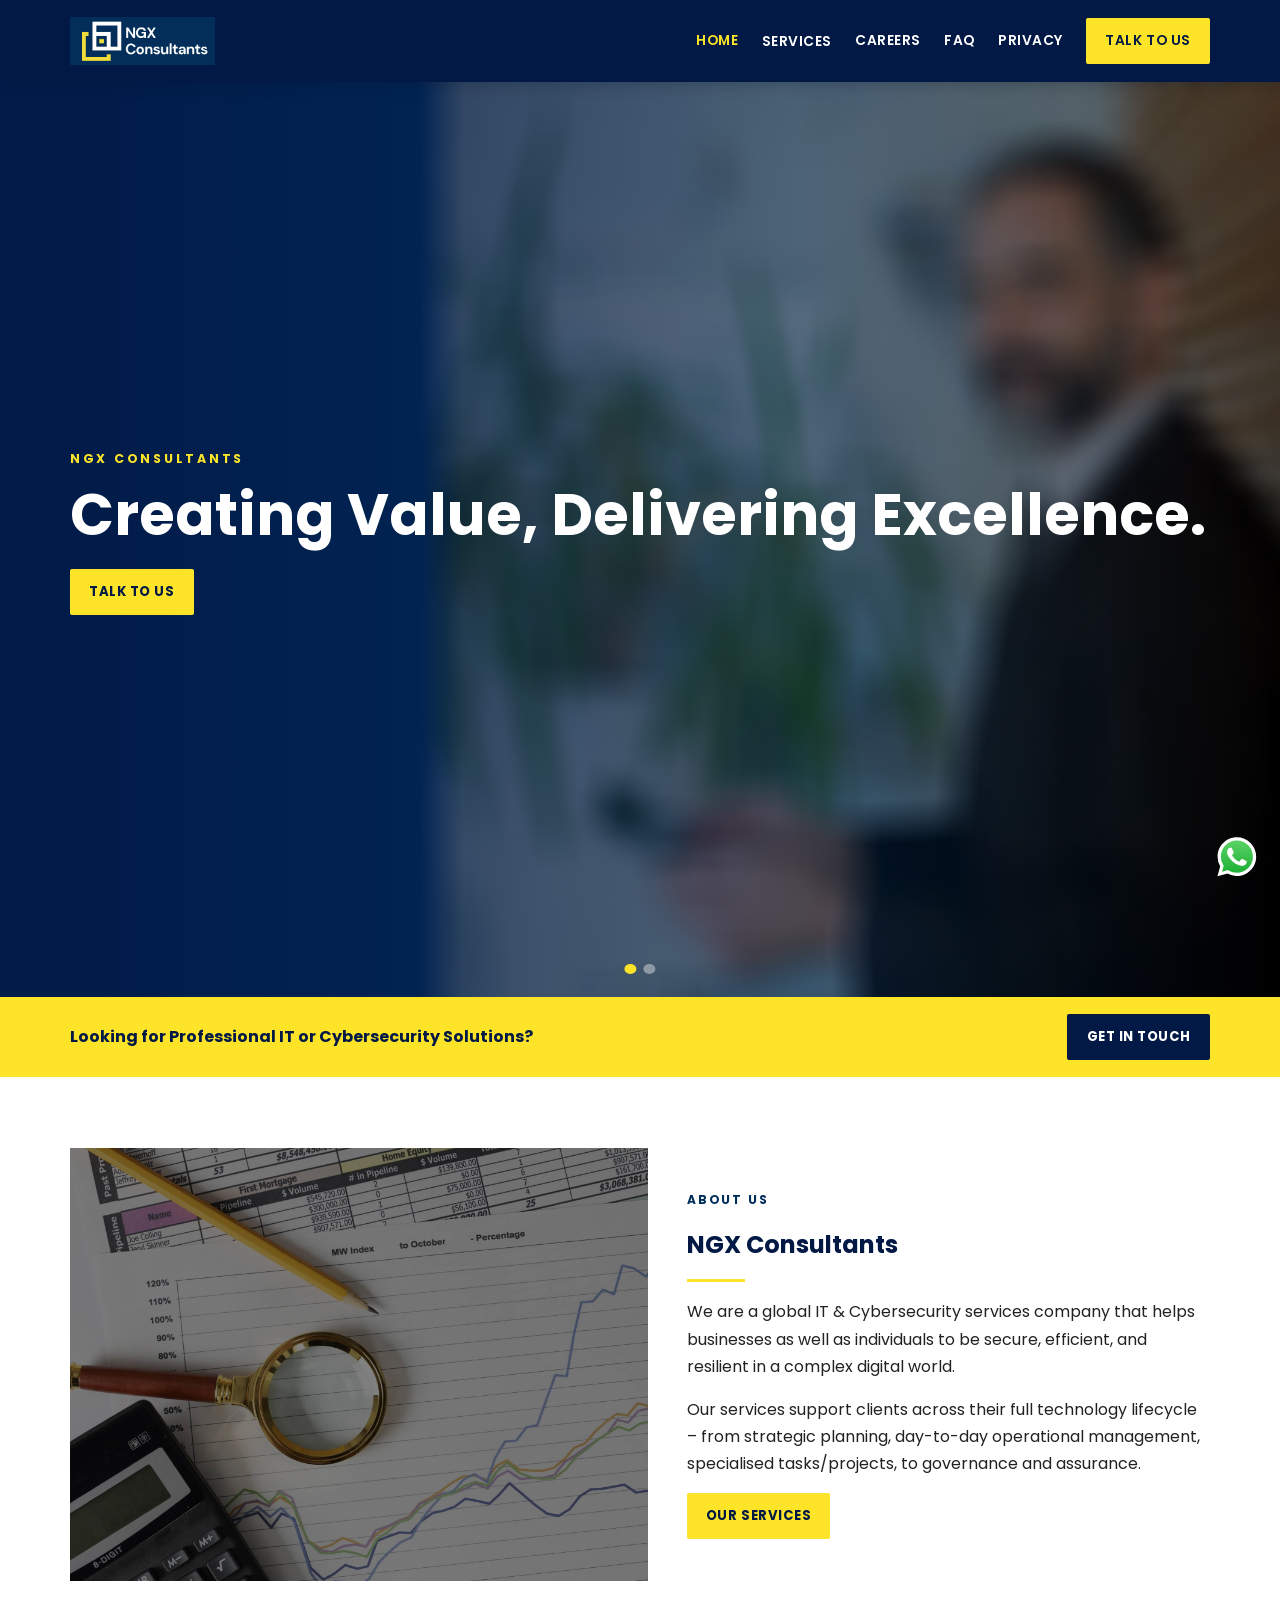
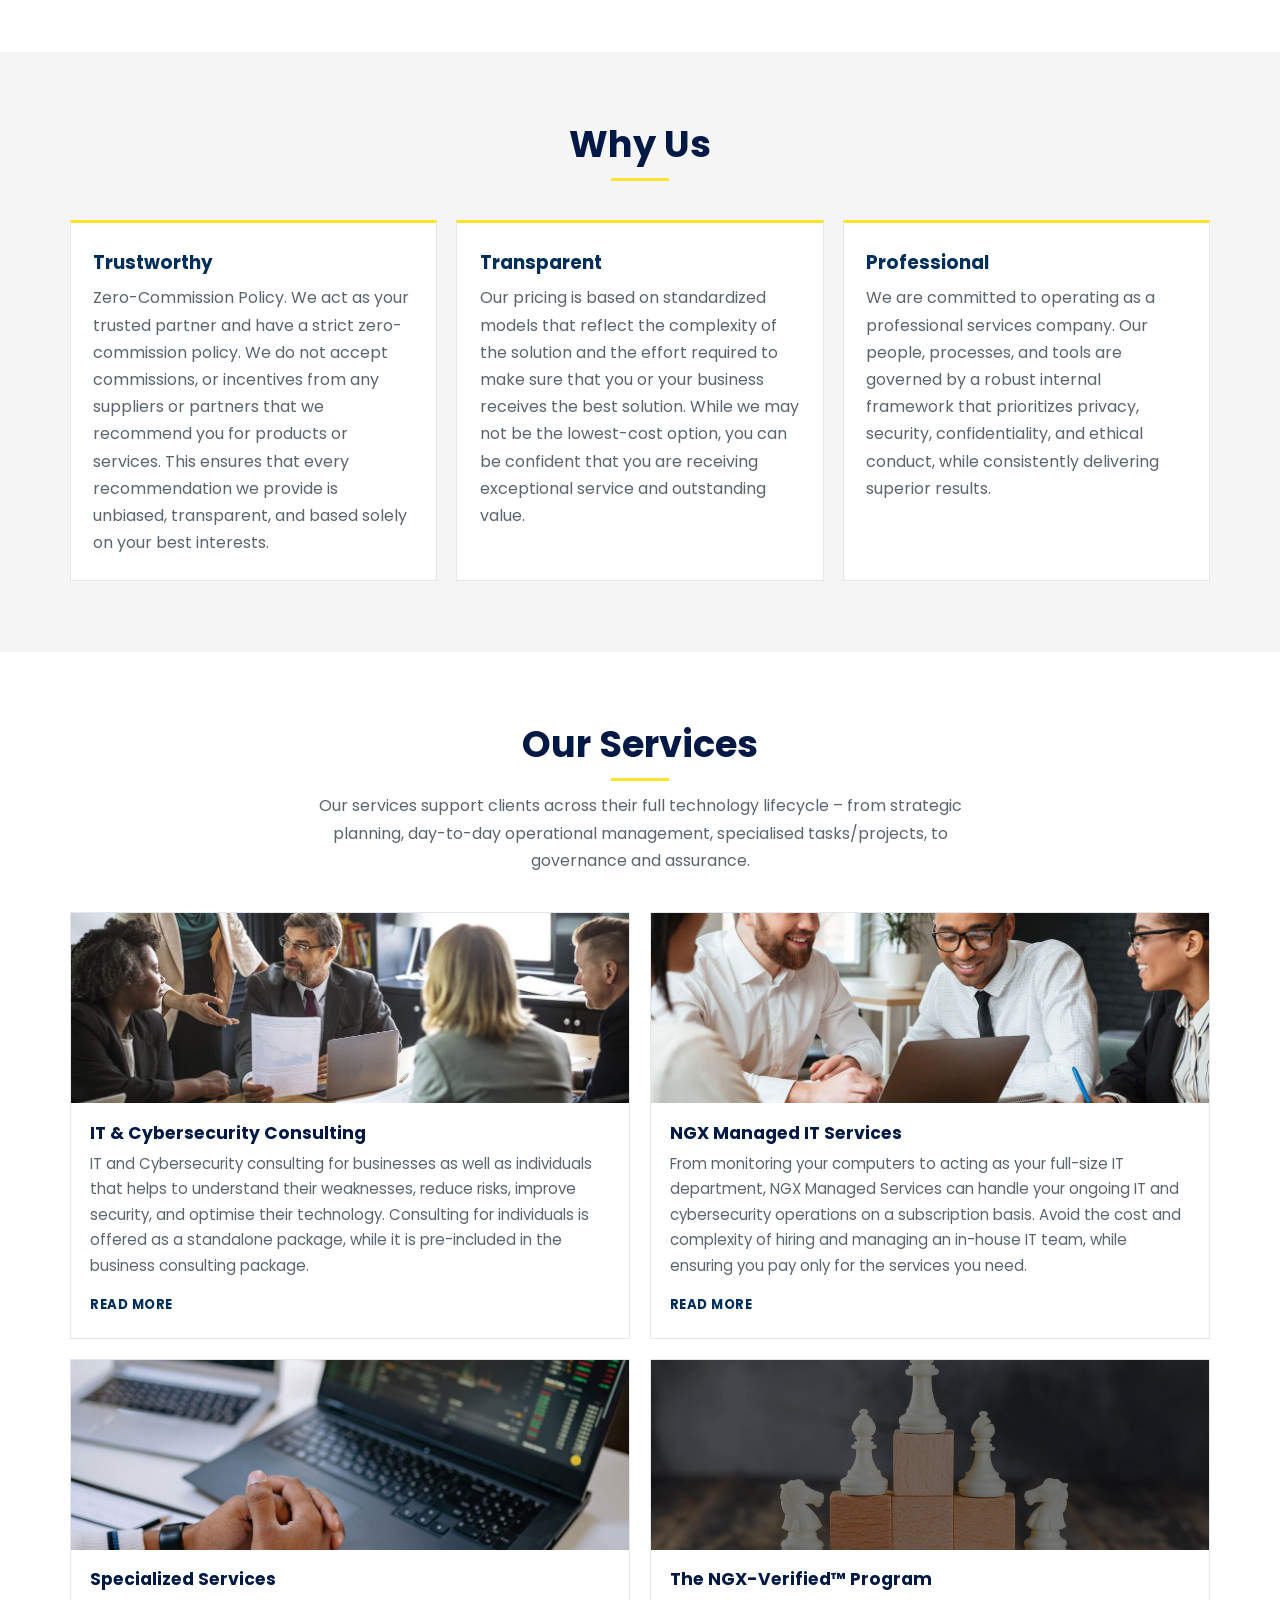
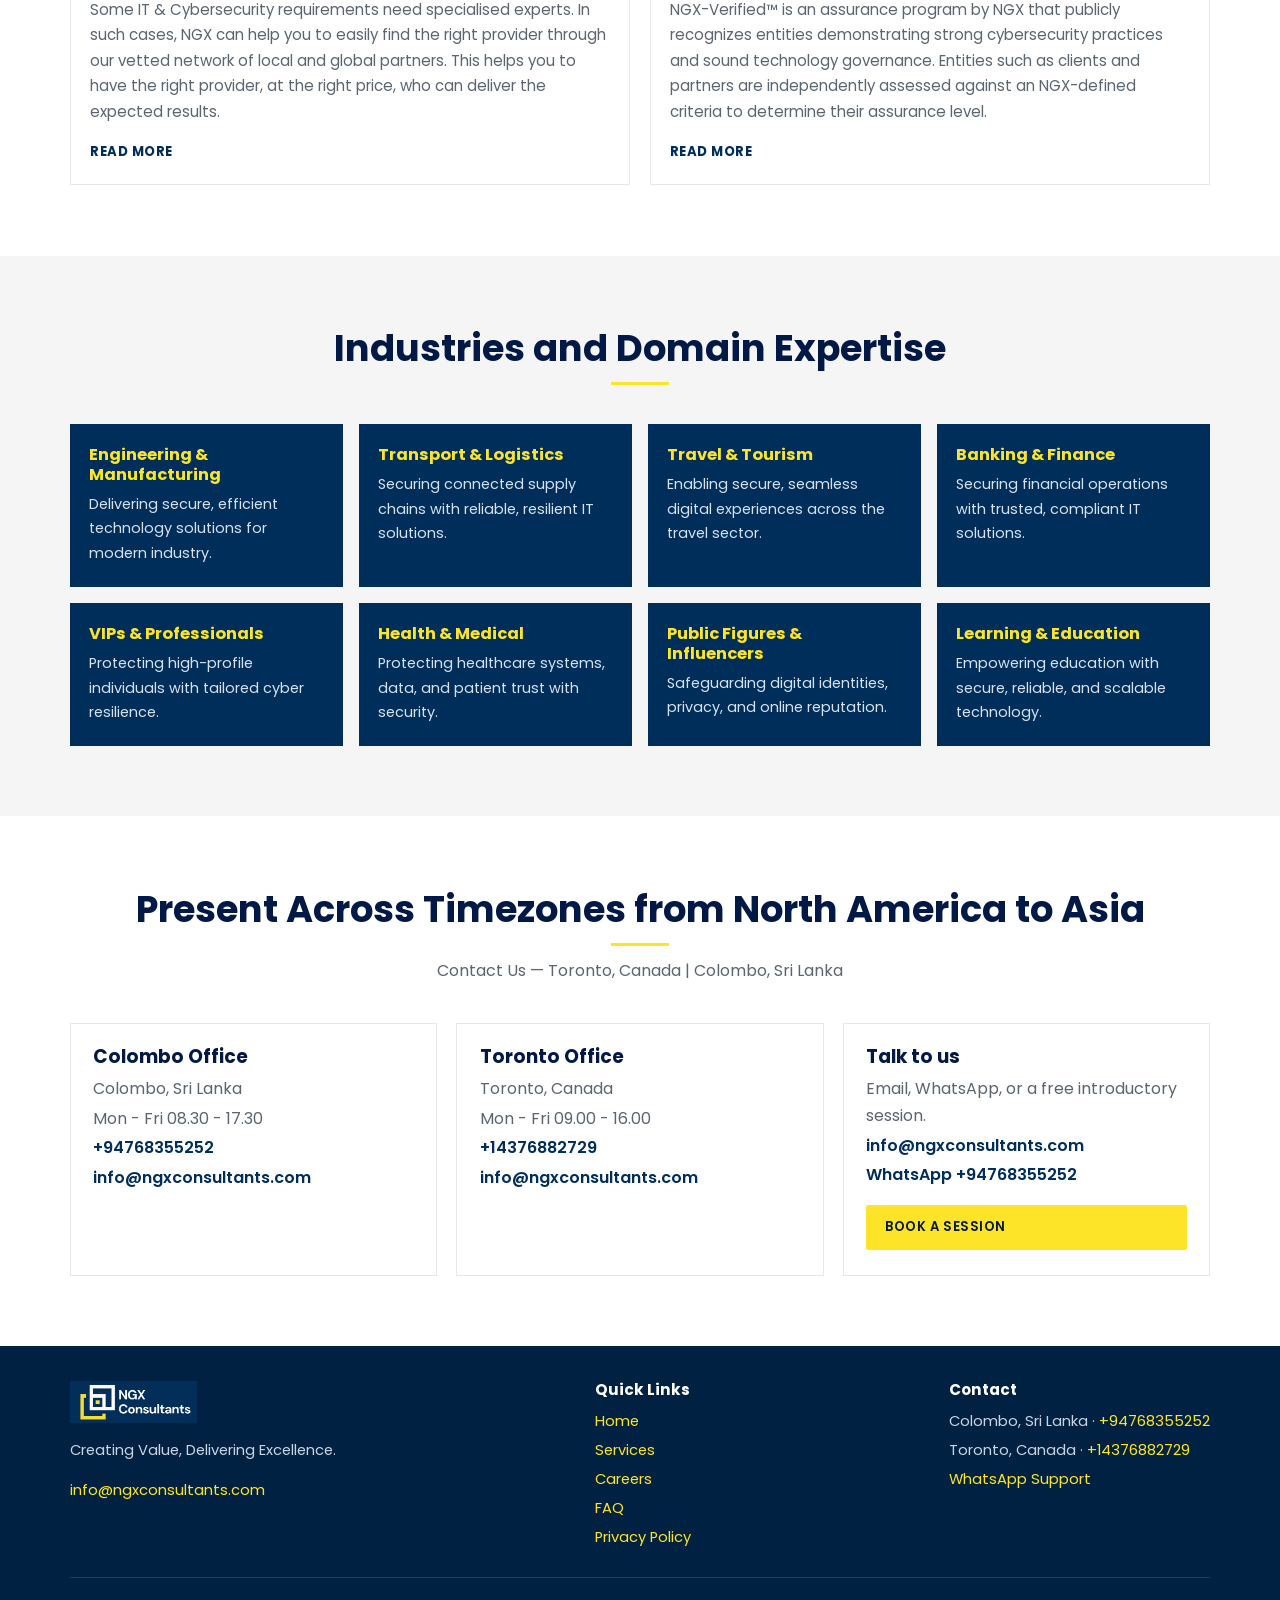
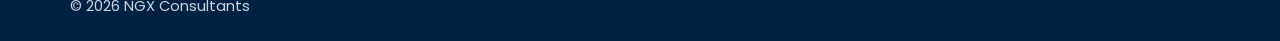
==== index.html @ 17bd3ae2 "Keep Delivering Excellence on one line in the hero" ====
<!DOCTYPE html>
<html lang="en">
<head>
  <meta charset="utf-8">
  <meta name="viewport" content="width=device-width, initial-scale=1">
  <title>NGX Consultants – Creating Value, Delivering Excellence</title>
  <meta name="description" content="We are a global IT and Cybersecurity services company that helps businesses as well as individuals to be secure, efficient, and resilient in a complex digital world.">
  <link rel="icon" href="images/logo-mark.png" type="image/png">
  <link rel="apple-touch-icon" href="images/logo-mark.png">
  <link rel="preconnect" href="https://fonts.googleapis.com">
  <link rel="preconnect" href="https://fonts.gstatic.com" crossorigin>
  <link href="https://fonts.googleapis.com/css2?family=Poppins:ital,wght@0,400;0,500;0,600;0,700;1,400&display=swap" rel="stylesheet">
  <link rel="stylesheet" href="css/styles.css">
</head>
<body>
  <!-- include:header -->
  <a class="skip" href="#main">Skip to content</a>
  <header class="site-header">
    <div class="wrap header-inner">
      <a class="logo" href="index.html" aria-label="NGX Consultants home">
        <img src="images/logo-dark.png" alt="NGX Consultants">
      </a>
      <button class="menu-toggle" type="button" aria-expanded="false" aria-label="Menu">☰</button>
      <nav class="nav" aria-label="Primary">
        <a href="index.html" class="is-active">Home</a>
        <div class="has-sub">
          <a href="services.html">Services</a>
          <div class="sub">
            <a href="consulting.html">IT &amp; Cybersecurity Consulting</a>
            <a href="managed.html">NGX Managed IT Services</a>
            <a href="specialized.html">Specialized Services</a>
            <a href="verified.html">The NGX-Verified™ Program</a>
          </div>
        </div>
        <a href="careers.html">Careers</a>
        <a href="faq.html">FAQ</a>
        <a href="privacy.html">Privacy</a>
        <a class="btn" href="https://wa.me/94768355252?text=Hello%20I%20want%20to%20ask%20about%20" target="_blank" rel="noopener noreferrer">Talk to us</a>
      </nav>
    </div>
  </header>
<!-- /include:header -->


  <main id="main">
    <section class="hero">
      <div class="slides" aria-hidden="true">
        <div class="slide is-on" data-title="Creating Value, Delivering Excellence." style="background-image:url('images/hero-2.jpg')"></div>
        <div class="slide" data-title="Developing People, Delivering Results." style="background-image:url('images/hero-1.jpg')"></div>
      </div>
      <div class="hero-mask"></div>
      <div class="wrap hero-copy">
        <p class="kicker">NGX Consultants</p>
        <h1 id="hero-title">Creating Value, <span class="nowrap">Delivering Excellence.</span></h1>
        <div class="hero-actions">
          <a class="btn" href="https://wa.me/94768355252?text=Hello%20I%20want%20to%20ask%20about%20" target="_blank" rel="noopener noreferrer">Talk to us</a>
        </div>
      </div>
      <div class="hero-dots">
        <button class="is-on" type="button" aria-label="Slide 1: Creating Value, Delivering Excellence"></button>
        <button type="button" aria-label="Slide 2: Developing People, Delivering Results"></button>
      </div>
    </section>
    <div class="band">
      <div class="wrap band-inner">
        <p><strong>Looking for Professional IT or Cybersecurity Solutions?</strong></p>
        <a class="btn" href="https://wa.me/94768355252?text=Hello%20I%20want%20to%20ask%20about%20" target="_blank" rel="noopener noreferrer">Get in touch</a>
      </div>
    </div>

    <section id="about">
      <div class="wrap">
        <div class="split">
          <img src="images/content-1.jpg" alt="NGX Consultants">
          <div>
            <p class="eyebrow">About Us</p>
            <h2>NGX Consultants</h2>
            <hr class="gold-rule" style="margin-left:0">
            <p>We are a global IT &amp; Cybersecurity services company that helps businesses as well as individuals to be secure, efficient, and resilient in a complex digital world.</p>
            <p>Our services support clients across their full technology lifecycle – from strategic planning, day-to-day operational management, specialised tasks/projects, to governance and assurance.</p>
            <a class="btn" href="services.html">Our Services</a>
          </div>
        </div>
      </div>
    </section>

    <section class="mist" id="why">
      <div class="wrap">
        <div class="section-head">
          <h2>Why Us</h2>
          <hr class="gold-rule">
        </div>
        <div class="cards-3">
          <article class="card why-card">
            <strong>Trustworthy</strong>
            <p>Zero-Commission Policy. We act as your trusted partner and have a strict zero-commission policy. We do not accept commissions, or incentives from any suppliers or partners that we recommend you for products or services. This ensures that every recommendation we provide is unbiased, transparent, and based solely on your best interests.</p>
          </article>
          <article class="card why-card">
            <strong>Transparent</strong>
            <p>Our pricing is based on standardized models that reflect the complexity of the solution and the effort required to make sure that you or your business receives the best solution. While we may not be the lowest-cost option, you can be confident that you are receiving exceptional service and outstanding value.</p>
          </article>
          <article class="card why-card">
            <strong>Professional</strong>
            <p>We are committed to operating as a professional services company. Our people, processes, and tools are governed by a robust internal framework that prioritizes privacy, security, confidentiality, and ethical conduct, while consistently delivering superior results.</p>
          </article>
        </div>
      </div>
    </section>

    <section id="services">
      <div class="wrap">
        <div class="section-head">
          <h2>Our Services</h2>
          <hr class="gold-rule">
          <p>Our services support clients across their full technology lifecycle – from strategic planning, day-to-day operational management, specialised tasks/projects, to governance and assurance.</p>
        </div>
        <div class="cards-2">
          <article class="service">
            <a href="consulting.html"><img src="images/posts-2-1.jpg" alt=""></a>
            <div class="pad">
              <h3><a href="consulting.html">IT &amp; Cybersecurity Consulting</a></h3>
              <p>IT and Cybersecurity consulting for businesses as well as individuals that helps to understand their weaknesses, reduce risks, improve security, and optimise their technology. Consulting for individuals is offered as a standalone package, while it is pre-included in the business consulting package.</p>
              <a class="read-more" href="consulting.html">read more</a>
            </div>
          </article>
          <article class="service">
            <a href="managed.html"><img src="images/portfolio-4.jpg" alt=""></a>
            <div class="pad">
              <h3><a href="managed.html">NGX Managed IT Services</a></h3>
              <p>From monitoring your computers to acting as your full-size IT department, NGX Managed Services can handle your ongoing IT and cybersecurity operations on a subscription basis. Avoid the cost and complexity of hiring and managing an in-house IT team, while ensuring you pay only for the services you need.</p>
              <a class="read-more" href="managed.html">read more</a>
            </div>
          </article>
          <article class="service">
            <a href="specialized.html"><img src="images/portfolio-5-1.jpg" alt=""></a>
            <div class="pad">
              <h3><a href="specialized.html">Specialized Services</a></h3>
              <p>Some IT &amp; Cybersecurity requirements need specialised experts. In such cases, NGX can help you to easily find the right provider through our vetted network of local and global partners. This helps you to have the right provider, at the right price, who can deliver the expected results.</p>
              <a class="read-more" href="specialized.html">read more</a>
            </div>
          </article>
          <article class="service">
            <a href="verified.html"><img src="images/content-2.jpg" alt=""></a>
            <div class="pad">
              <h3><a href="verified.html">The NGX-Verified™ Program</a></h3>
              <p>NGX-Verified™ is an assurance program by NGX that publicly recognizes entities demonstrating strong cybersecurity practices and sound technology governance. Entities such as clients and partners are independently assessed against an NGX-defined criteria to determine their assurance level.</p>
              <a class="read-more" href="verified.html">read more</a>
            </div>
          </article>
        </div>
      </div>
    </section>

    <section class="mist" id="industries">
      <div class="wrap">
        <div class="section-head">
          <h2>Industries and Domain Expertise</h2>
          <hr class="gold-rule">
        </div>
        <div class="industries">
          <article class="industry"><h3>Engineering &amp; Manufacturing</h3><p>Delivering secure, efficient technology solutions for modern industry.</p></article>
          <article class="industry"><h3>Transport &amp; Logistics</h3><p>Securing connected supply chains with reliable, resilient IT solutions.</p></article>
          <article class="industry"><h3>Travel &amp; Tourism</h3><p>Enabling secure, seamless digital experiences across the travel sector.</p></article>
          <article class="industry"><h3>Banking &amp; Finance</h3><p>Securing financial operations with trusted, compliant IT solutions.</p></article>
          <article class="industry"><h3>VIPs &amp; Professionals</h3><p>Protecting high-profile individuals with tailored cyber resilience.</p></article>
          <article class="industry"><h3>Health &amp; Medical</h3><p>Protecting healthcare systems, data, and patient trust with security.</p></article>
          <article class="industry"><h3>Public Figures &amp; Influencers</h3><p>Safeguarding digital identities, privacy, and online reputation.</p></article>
          <article class="industry"><h3>Learning &amp; Education</h3><p>Empowering education with secure, reliable, and scalable technology.</p></article>
        </div>
      </div>
    </section>

    <section id="contact">
      <div class="wrap">
        <div class="section-head">
          <h2>Present Across Timezones from North America to Asia</h2>
          <hr class="gold-rule">
          <p>Contact Us — Toronto, Canada | Colombo, Sri Lanka</p>
        </div>
        <div class="contact-grid">
          <article class="contact-card">
            <h3>Colombo Office</h3>
            <p>Colombo, Sri Lanka</p>
            <p>Mon - Fri 08.30 - 17.30</p>
            <a href="tel:+94768355252">+94768355252</a>
            <a href="mailto:info@ngxconsultants.com">info@ngxconsultants.com</a>
          </article>
          <article class="contact-card">
            <h3>Toronto Office</h3>
            <p>Toronto, Canada</p>
            <p>Mon - Fri 09.00 - 16.00</p>
            <a href="tel:+14376882729">+14376882729</a>
            <a href="mailto:info@ngxconsultants.com">info@ngxconsultants.com</a>
          </article>
          <article class="contact-card">
            <h3>Talk to us</h3>
            <p>Email, WhatsApp, or a free introductory session.</p>
            <a href="mailto:info@ngxconsultants.com">info@ngxconsultants.com</a>
            <a href="https://wa.me/94768355252?text=Hello%20NGX%20Team,%20I%20want%20to%20" target="_blank" rel="noopener noreferrer">WhatsApp +94768355252</a>
            <p style="margin-top:1rem"><a class="btn" href="https://wa.me/94768355252?text=Hello%20I%20want%20to%20ask%20about%20" target="_blank" rel="noopener noreferrer">Book a Session</a></p>
          </article>
        </div>
      </div>
    </section>
  </main>
  <!-- include:footer -->
  <footer>
    <div class="wrap">
      <div class="foot-grid">
        <div>
          <a href="index.html"><img src="images/logo-dark.png" alt="NGX Consultants" style="height:42px;width:auto"></a>
          <p>Creating Value, Delivering Excellence.</p>
          <p><a href="mailto:info@ngxconsultants.com">info@ngxconsultants.com</a></p>
        </div>
        <div>
          <h3>Quick Links</h3>
          <ul>
            <li><a href="index.html">Home</a></li>
            <li><a href="services.html">Services</a></li>
            <li><a href="careers.html">Careers</a></li>
            <li><a href="faq.html">FAQ</a></li>
            <li><a href="privacy.html">Privacy Policy</a></li>
          </ul>
        </div>
        <div>
          <h3>Contact</h3>
          <ul>
            <li>Colombo, Sri Lanka · <a href="tel:+94768355252">+94768355252</a></li>
            <li>Toronto, Canada · <a href="tel:+14376882729">+14376882729</a></li>
            <li><a href="https://wa.me/94768355252?text=Hello%20NGX%20Team,%20I%20want%20to%20" target="_blank" rel="noopener noreferrer">WhatsApp Support</a></li>
          </ul>
        </div>
      </div>
      <div class="credit">© 2026 NGX Consultants</div>
    </div>
  </footer>
<!-- /include:footer -->

  <script src="js/main.js"></script>
  <script src="js/whatsapp-widget.js"></script>
</body>
</html>
---- css/styles.css ----
:root {
  --navy: #002e5b;
  --navy-deep: #002141;
  --navy-dark: #021946;
  --yellow: #fde428;
  --yellow-deep: #ECD423;
  --ink: #222222;
  --muted: #5a6570;
  --line: #e4e7eb;
  --paper: #ffffff;
  --mist: #f5f5f5;
  --blue: #6c98e1;
  --max: 1140px;
}
*, *::before, *::after { box-sizing: border-box; }
html { scroll-behavior: smooth; }
body {
  margin: 0;
  font-family: Poppins, "Segoe UI", sans-serif;
  color: var(--ink);
  background: var(--paper);
  line-height: 1.7;
}
img { max-width: 100%; height: auto; display: block; }
a { color: var(--navy); }
.wrap { width: min(var(--max), calc(100% - 2rem)); margin-inline: auto; }
.skip { position: absolute; left: -999px; top: 0; }
.skip:focus { left: 1rem; top: 1rem; background: #fff; padding: .5rem 1rem; z-index: 200; }

/* Top bar */
.topbar {
  background: var(--navy-deep);
  color: #d7e2ee;
  font-size: .78rem;
  letter-spacing: .02em;
}
.topbar-inner {
  display: flex; justify-content: space-between; gap: 1rem;
  align-items: center; min-height: 38px; flex-wrap: wrap;
  padding: .35rem 0;
}
.topbar a { color: var(--yellow); text-decoration: none; font-weight: 600; }
.topbar a:hover { color: #fff; }
.top-offices { display: flex; gap: 1.6rem; flex-wrap: wrap; }
.top-offices span { color: #9eb0c2; }

/* Header */
.site-header {
  position: sticky; top: 0; z-index: 50;
  background: var(--navy-dark);
  box-shadow: 0 2px 14px rgba(0, 17, 40, .25);
}
.header-inner {
  display: flex; align-items: center; justify-content: space-between;
  gap: 1rem; min-height: 82px;
}
.logo img { height: 48px; width: auto; }
.nav { display: flex; align-items: center; gap: 1.45rem; }
.nav a, .nav .has-sub > span {
  text-decoration: none; font-weight: 600; letter-spacing: .04em;
  font-size: .86rem; color: #fff; text-transform: uppercase;
  cursor: pointer;
}
.nav a:hover, .nav .has-sub:hover > span { color: var(--yellow); }
.nav a.is-active, .has-sub.is-active > a { color: var(--yellow); }
.has-sub { position: relative; }
.has-sub .sub {
  display: none; position: absolute; top: 100%; left: 0;
  background: #fff; min-width: 260px; padding: .5rem 0;
  box-shadow: 0 12px 30px rgba(2, 25, 70, .16);
  border-top: 3px solid var(--yellow);
}
.has-sub:hover .sub { display: block; }
.has-sub .sub a {
  display: block; color: var(--navy); text-transform: none;
  font-size: .86rem; padding: .55rem 1rem; letter-spacing: 0;
  font-weight: 500;
}
.has-sub .sub a:hover { background: var(--mist); color: var(--navy-deep); }
.btn {
  display: inline-flex; align-items: center; justify-content: center;
  background: var(--yellow); color: var(--navy-dark) !important;
  font-weight: 700; text-decoration: none; border: 0;
  padding: .72rem 1.2rem; border-radius: 2px; letter-spacing: .04em;
  text-transform: uppercase; font-size: .82rem; cursor: pointer;
}
.btn:hover { background: var(--yellow-deep); }
.btn-ghost {
  background: transparent; color: #fff !important;
  border: 1px solid rgba(255,255,255,.45);
}
.menu-toggle {
  display: none; background: none; border: 0; color: #fff;
  font-size: 1.7rem; cursor: pointer; line-height: 1;
}

/* Hero */
.hero { position: relative; min-height: 86vh; color: #fff; overflow: hidden; background: var(--navy); }
.slides { position: absolute; inset: 0; }
.slide {
  position: absolute; inset: 0;
  background-size: cover; background-position: center;
  opacity: 0; transition: opacity 1s ease;
}
.slide.is-on { opacity: 1; z-index: 1; }
.hero-mask {
  position: absolute; inset: 0; z-index: 2;
  background: linear-gradient(90deg, rgba(2,25,70,.82) 8%, rgba(0,46,91,.42) 62%, rgba(0,0,0,.28));
  pointer-events: none;
}
.hero-copy {
  position: relative; z-index: 3; min-height: 86vh;
  display: flex; flex-direction: column; justify-content: center;
  padding: 5rem 0 6rem;
}
.kicker {
  color: var(--yellow); font-weight: 700; letter-spacing: .22em;
  text-transform: uppercase; font-size: .78rem; margin: 0 0 .75rem;
}
h1, h2, h3, h4 { line-height: 1.2; color: var(--navy-dark); }
.hero h1 {
  color: #fff; font-size: clamp(2rem, 4.6vw, 3.6rem);
  margin: 0 0 1.2rem; font-weight: 700;
}
.hero h1 .nowrap { white-space: nowrap; }
.hero-actions { display: flex; gap: .8rem; flex-wrap: wrap; }
.hero-dots {
  position: absolute; bottom: 1.4rem; left: 50%; transform: translateX(-50%);
  display: flex; gap: .45rem; z-index: 4;
}
.hero-dots button {
  width: 10px; height: 10px; border-radius: 50%; border: 0;
  background: rgba(255,255,255,.4); cursor: pointer;
}
.hero-dots button.is-on { background: var(--yellow); }

.band {
  background: var(--yellow);
  color: var(--navy-dark);
  padding: 1.1rem 1rem;
  font-weight: 600;
}
.band-inner { display: flex; justify-content: space-between; gap: 1rem; align-items: center; flex-wrap: wrap; }
.band p { margin: 0; }
.band .btn { background: var(--navy-dark); color: #fff !important; }
.band .btn:hover { background: var(--navy); }

/* Page hero */
.page-hero {
  background: var(--navy) url("../images/content-1.jpg") center/cover no-repeat;
  color: #fff; padding: 4.2rem 0 3.2rem; position: relative;
}
.page-hero::before {
  content: ""; position: absolute; inset: 0;
  background: linear-gradient(90deg, rgba(2,25,70,.88), rgba(0,46,91,.72));
}
.page-hero .wrap { position: relative; }
.page-hero h1 { color: #fff; margin: .3rem 0 0; font-size: clamp(1.8rem, 3.5vw, 2.6rem); }
.crumbs { font-size: .82rem; color: #c9d6e4; }
.crumbs a { color: var(--yellow); text-decoration: none; }

/* Sections */
section { padding: 4.4rem 0; }
.section-head { text-align: center; margin-bottom: 2.4rem; }
.section-head h2 { font-size: clamp(1.7rem, 3vw, 2.3rem); margin: 0 0 .5rem; }
.section-head p { margin: .7rem auto 0; max-width: 68ch; color: var(--muted); }
.gold-rule {
  width: 58px; height: 3px; background: var(--yellow); margin: .75rem auto 0; border: 0;
}
.mist { background: var(--mist); }
.navy-block { background: var(--navy-deep); color: #fff; }
.navy-block h2, .navy-block h3, .navy-block p { color: #fff; }
.navy-block .gold-rule { background: var(--yellow); }

.split {
  display: grid; grid-template-columns: 1.05fr .95fr; gap: 2.4rem; align-items: center;
}
.split img { width: 100%; height: 100%; object-fit: cover; min-height: 280px; }
.eyebrow {
  color: var(--navy); font-weight: 700; letter-spacing: .16em;
  text-transform: uppercase; font-size: .75rem; margin: 0 0 .4rem;
}

.cards-3 { display: grid; grid-template-columns: repeat(3, 1fr); gap: 1.2rem; }
.cards-4 { display: grid; grid-template-columns: repeat(4, 1fr); gap: 1.2rem; }
.cards-2 { display: grid; grid-template-columns: repeat(2, 1fr); gap: 1.2rem; }
.card {
  background: #fff; border: 1px solid var(--line); padding: 1.5rem 1.4rem;
  min-height: 100%;
}
.card h3 { margin: 0 0 .55rem; font-size: 1.15rem; }
.card p { margin: 0; color: var(--muted); }
.why-card { border-top: 3px solid var(--yellow); }
.why-card strong { display: block; color: var(--navy); font-size: 1.15rem; margin-bottom: .4rem; }

.service {
  background: #fff; border: 1px solid var(--line); overflow: hidden;
  display: flex; flex-direction: column; min-height: 100%;
}
.service img { width: 100%; height: 190px; object-fit: cover; }
.service .pad { padding: 1.2rem 1.2rem 1.35rem; flex: 1; display: flex; flex-direction: column; }
.service h3 { margin: 0 0 .45rem; font-size: 1.08rem; }
.service h3 a { text-decoration: none; color: var(--navy-dark); }
.service h3 a:hover { color: var(--navy); }
.service p { margin: 0 0 1rem; color: var(--muted); font-size: .94rem; flex: 1; }
.read-more {
  color: var(--navy); font-weight: 700; text-decoration: none; font-size: .82rem;
  letter-spacing: .04em; text-transform: uppercase;
}
.read-more:hover { color: var(--yellow-deep); }

.industries { display: grid; grid-template-columns: repeat(4, 1fr); gap: 1rem; }
.industry {
  background: var(--navy); color: #fff; padding: 1.35rem 1.2rem; min-height: 100%;
}
.industry h3 { color: var(--yellow); margin: 0 0 .45rem; font-size: 1.02rem; }
.industry p { margin: 0; color: #d7e2ee; font-size: .9rem; }

.contact-grid { display: grid; grid-template-columns: repeat(3, 1fr); gap: 1.2rem; }
.contact-card { text-align: left; background: #fff; border: 1px solid var(--line); padding: 1.4rem; }
.contact-card h3 { margin: 0 0 .4rem; }
.contact-card p, .contact-card a { margin: .15rem 0; display: block; color: var(--muted); text-decoration: none; }
.contact-card a { color: var(--navy); font-weight: 600; }
.contact-card a:hover { color: var(--blue); }

/* Inner content */
.prose { max-width: 78ch; }
.prose h2 { margin: 2rem 0 .7rem; font-size: 1.45rem; }
.prose h3 { margin: 1.5rem 0 .5rem; font-size: 1.18rem; }
.prose h4 { margin: 1.2rem 0 .4rem; font-size: 1.05rem; }
.prose p { margin: 0 0 1rem; }
.prose ul { margin: 0 0 1.1rem; padding-left: 1.15rem; }
.prose li { margin: .25rem 0; }
.layout {
  display: grid; grid-template-columns: 1fr 300px; gap: 2.2rem; align-items: start;
}
.aside {
  background: var(--navy-dark); color: #fff; padding: 1.5rem 1.3rem;
  position: sticky; top: 100px;
}
.aside h3 { color: var(--yellow); margin: 0 0 .6rem; font-size: 1.05rem; }
.aside p { margin: 0 0 1rem; color: #d7e2ee; font-size: .92rem; }
.aside .btn { width: 100%; }
.quote {
  background: var(--mist); border-left: 4px solid var(--yellow);
  padding: 1.1rem 1.2rem; margin: 1.4rem 0;
}
.quote p { margin: 0 0 .6rem; font-style: italic; }
.quote cite { font-style: normal; font-weight: 700; color: var(--navy); font-size: .9rem; }

.role {
  background: #fff; border: 1px solid var(--line); padding: 1.2rem 1.25rem; margin: 0 0 1rem;
}
.role h3 { margin: 0 0 .5rem; }
.role h4 { margin: 1rem 0 .3rem; font-size: .92rem; letter-spacing: .04em; text-transform: uppercase; color: var(--navy); }
.chips { display: flex; flex-wrap: wrap; gap: .5rem; margin: 1rem 0 1.6rem; }
.chip {
  background: var(--navy); color: #fff; padding: .4rem .7rem; font-size: .8rem; font-weight: 600;
}

.faq details {
  background: #fff; border: 1px solid var(--line); padding: .9rem 1.1rem; margin: 0 0 .7rem;
}
.faq summary { cursor: pointer; font-weight: 700; color: var(--navy-dark); }
.faq details[open] summary { color: var(--navy); }
.faq details p, .faq details ul { margin: .7rem 0 0; color: var(--muted); }

.job {
  background: #fff; border: 1px solid var(--line); padding: 1.3rem 1.3rem 1.1rem;
  display: flex; justify-content: space-between; gap: 1rem; flex-wrap: wrap; align-items: flex-end;
}
.job h3 { margin: 0 0 .3rem; }
.job .meta { color: var(--muted); font-size: .9rem; }
.job .date { color: var(--navy); font-weight: 700; font-size: .85rem; }

.policy h2 { font-size: 1.2rem; }
.policy p, .policy li { color: var(--ink); }

footer {
  background: var(--navy-deep); color: #c9d4e3; padding: 2.2rem 0 1.4rem; font-size: .92rem;
}
footer a { color: var(--yellow); text-decoration: none; }
footer a:hover { color: #fff; }
.foot-grid {
  display: flex; justify-content: space-between; gap: 1.4rem; flex-wrap: wrap;
  align-items: flex-start;
}
.foot-grid h3 { color: #fff; margin: 0 0 .6rem; font-size: .95rem; }
.foot-grid ul { list-style: none; margin: 0; padding: 0; }
.foot-grid li { margin: .25rem 0; }
.credit {
  margin-top: 1.4rem; border-top: 1px solid rgba(255,255,255,.12);
  padding-top: 1rem; text-align: left;
}

@media (max-width: 980px) {
  .cards-4, .industries { grid-template-columns: 1fr 1fr; }
  .layout { grid-template-columns: 1fr; }
  .aside { position: static; }
}
@media (max-width: 900px) {
  .cards-3, .contact-grid, .split { grid-template-columns: 1fr; }
  .topbar { text-align: center; }
  .topbar-inner {
    justify-content: center;
    flex-direction: column;
    text-align: center;
  }
  .top-offices {
    justify-content: center;
    flex-direction: column;
    align-items: center;
    gap: .2rem;
    width: 100%;
  }
  .header-inner {
    position: relative;
    justify-content: center;
  }
  .logo { margin-inline: auto; }
  .nav {
    display: none;
  }
  .nav.is-open {
    display: flex; flex-direction: column; position: absolute;
    inset: auto 0  auto; top: 100%;
    background: var(--navy-dark); padding: 1rem 1.2rem 1.4rem;
    align-items: center; gap: .85rem; text-align: center;
    box-shadow: 0 12px 24px rgba(0,0,0,.25);
  }
  .has-sub { width: 100%; text-align: center; }
  .has-sub .sub {
    display: block; position: static; background: transparent;
    box-shadow: none; border: 0; padding: .3rem 0 0; min-width: 0;
  }
  .has-sub .sub a { color: #d7e2ee; padding: .35rem 0; }
  .menu-toggle {
    display: block;
    position: absolute;
    right: 0;
    top: 50%;
    transform: translateY(-50%);
  }
  .hero, .hero-copy { min-height: 74vh; }
}
@media (max-width: 640px) {
  .cards-4, .industries, .cards-2 { grid-template-columns: 1fr; }
  .top-offices { gap: .2rem; }
  footer { text-align: center; }
  .foot-grid {
    justify-content: center;
    flex-direction: column;
    align-items: center;
    text-align: center;
  }
  .foot-grid > div { width: 100%; }
  footer .foot-grid a:has(img) { display: block; }
  footer .foot-grid img {
    display: block;
    margin-inline: auto;
  }
  .credit { text-align: center; }
  .band-inner { justify-content: center; text-align: center; }
}
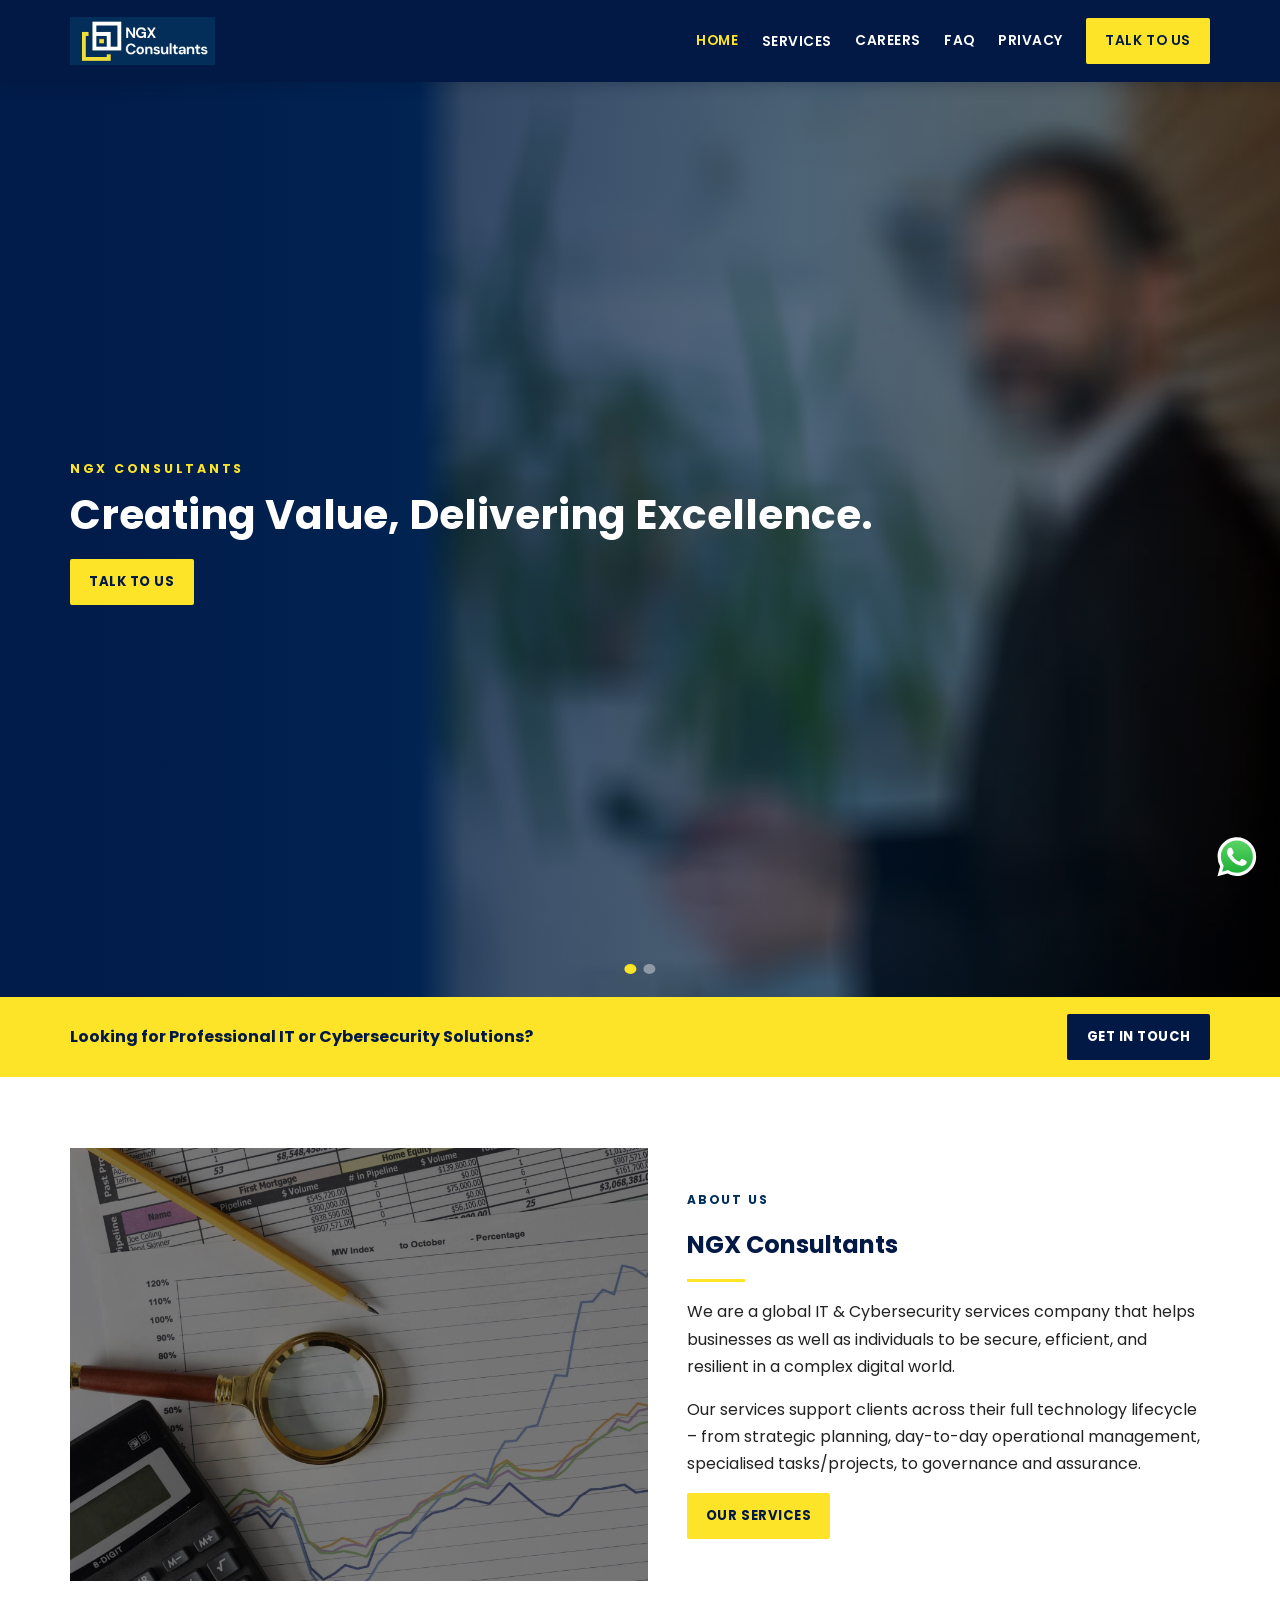
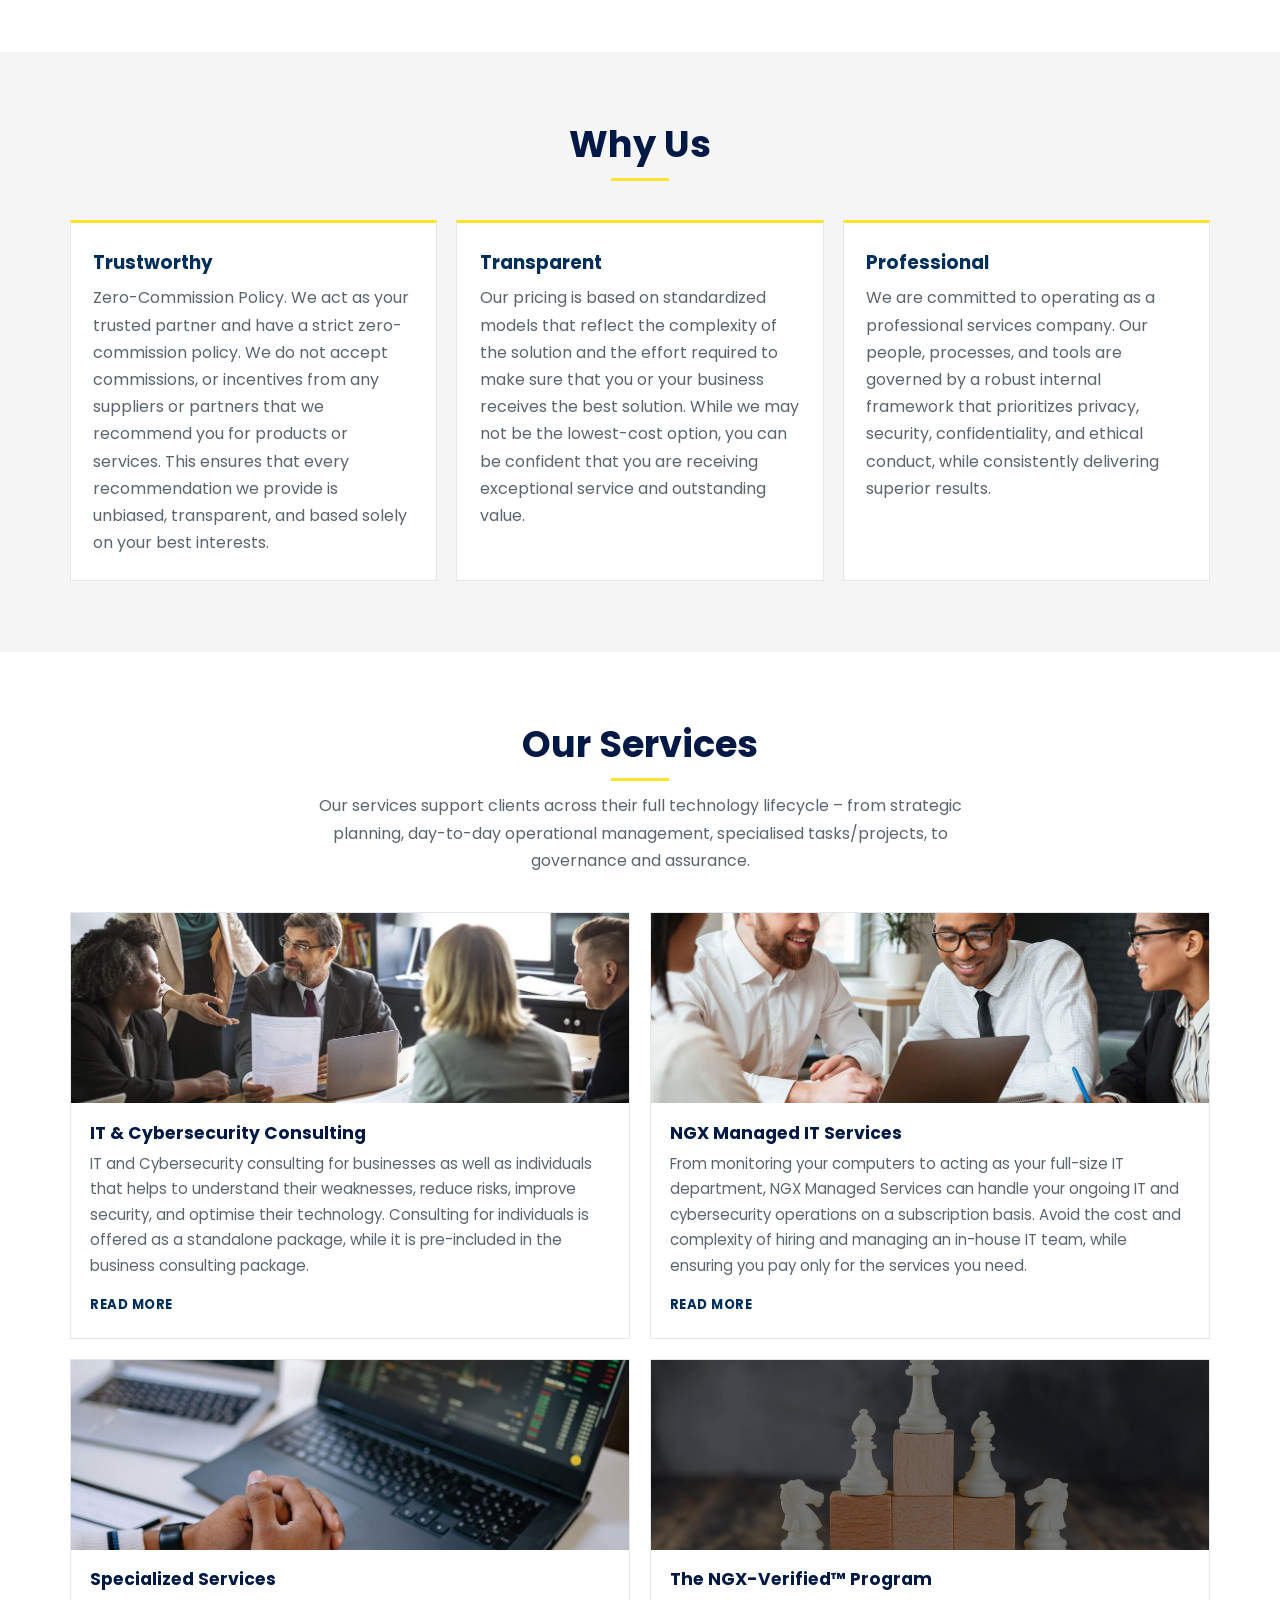
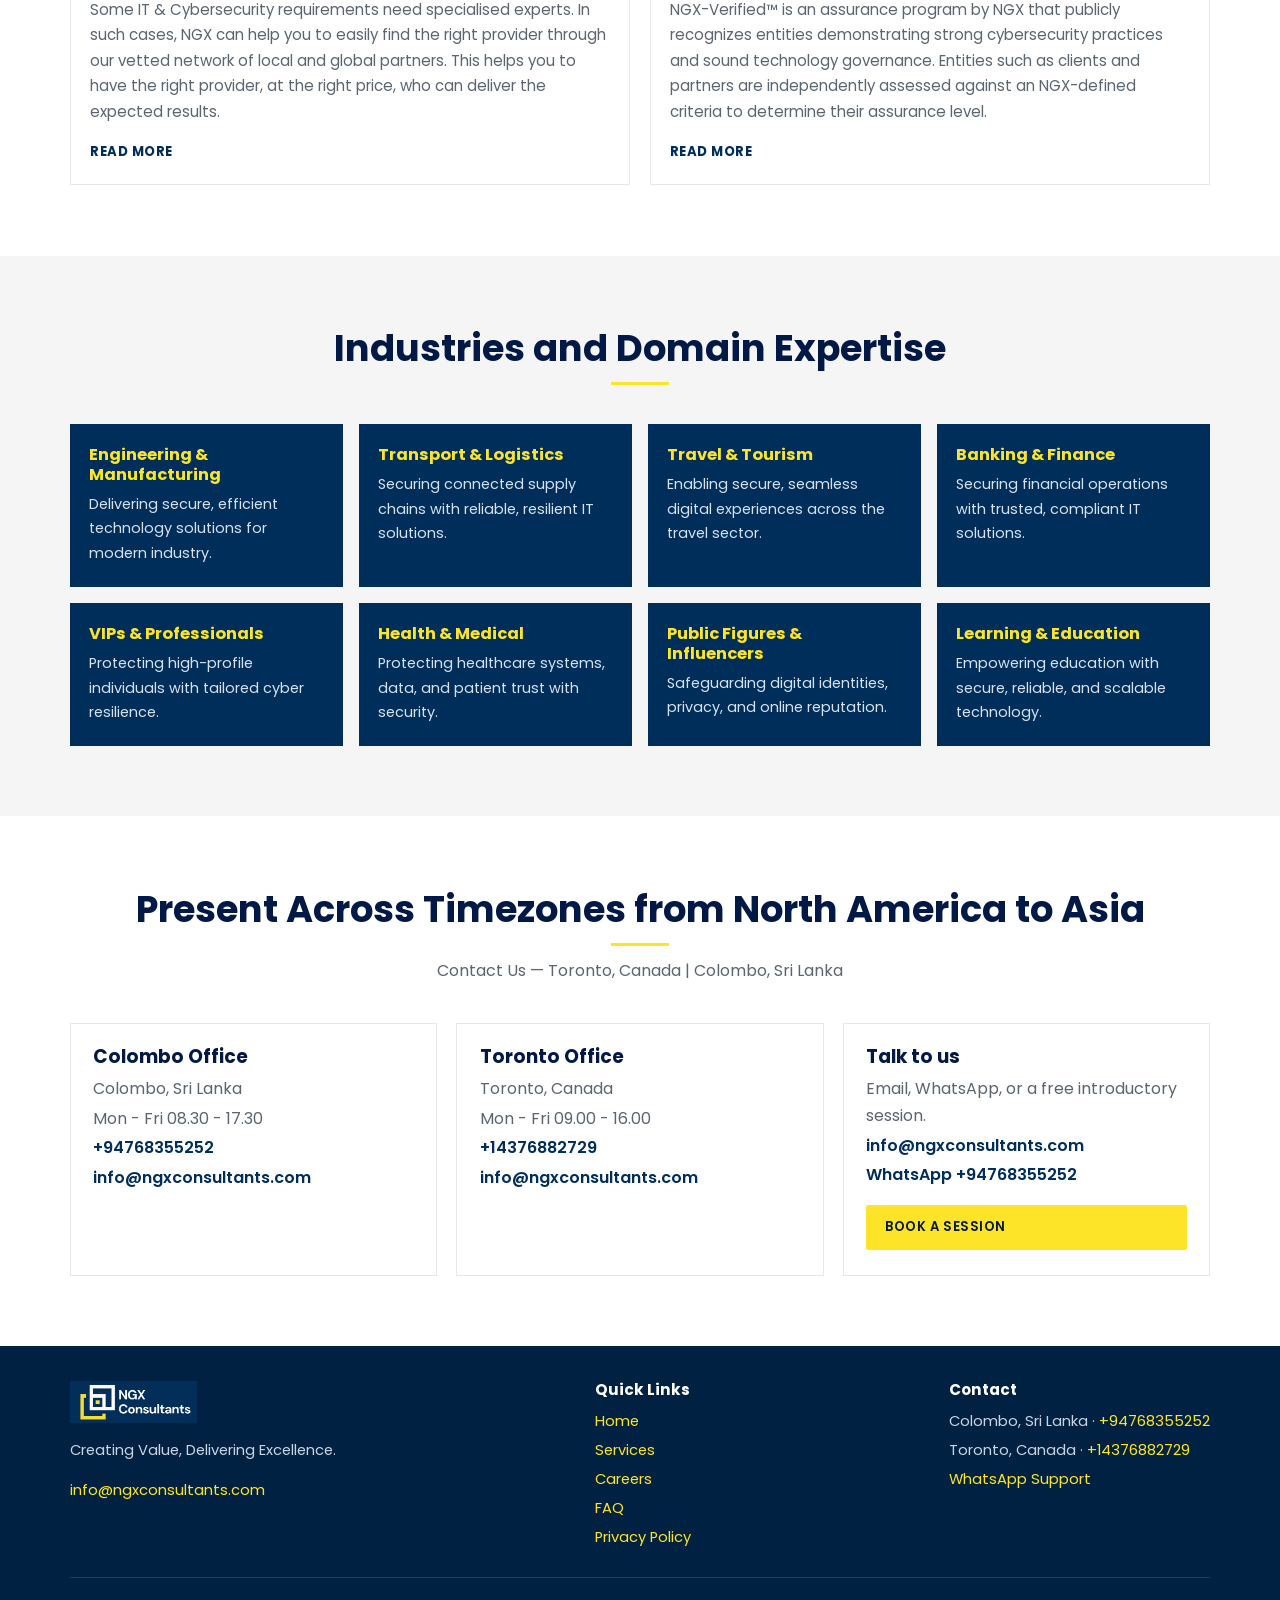
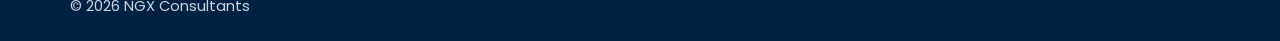
==== commit 8749c40c: "Keep Delivering Excellence on one line" ====
--- a/index.html
+++ b/index.html
@@ -10,7 +10,7 @@
   <link rel="preconnect" href="https://fonts.googleapis.com">
   <link rel="preconnect" href="https://fonts.gstatic.com" crossorigin>
   <link href="https://fonts.googleapis.com/css2?family=Poppins:ital,wght@0,400;0,500;0,600;0,700;1,400&display=swap" rel="stylesheet">
-  <link rel="stylesheet" href="css/styles.css">
+  <link rel="stylesheet" href="css/styles.css?v=3">
 </head>
 <body>
   <!-- include:header -->
@@ -51,7 +51,7 @@
       <div class="hero-mask"></div>
       <div class="wrap hero-copy">
         <p class="kicker">NGX Consultants</p>
-        <h1 id="hero-title">Creating Value, <span class="nowrap">Delivering Excellence.</span></h1>
+        <h1 id="hero-title">Creating Value, <span class="nowrap">Delivering&nbsp;Excellence.</span></h1>
         <div class="hero-actions">
           <a class="btn" href="https://wa.me/94768355252?text=Hello%20I%20want%20to%20ask%20about%20" target="_blank" rel="noopener noreferrer">Talk to us</a>
         </div>
--- a/css/styles.css
+++ b/css/styles.css
@@ -119,10 +119,17 @@
 }
 h1, h2, h3, h4 { line-height: 1.2; color: var(--navy-dark); }
 .hero h1 {
-  color: #fff; font-size: clamp(2rem, 4.6vw, 3.6rem);
+  color: #fff; font-size: clamp(1.35rem, 3.2vw, 2.55rem);
   margin: 0 0 1.2rem; font-weight: 700;
+  max-width: none;
+  overflow-wrap: normal;
+  word-break: keep-all;
 }
 .hero h1 .nowrap { white-space: nowrap; }
+@media (min-width: 700px) {
+  .hero h1 { white-space: nowrap; }
+}
+.hero-break { display: none; }
 .hero-actions { display: flex; gap: .8rem; flex-wrap: wrap; }
 .hero-dots {
   position: absolute; bottom: 1.4rem; left: 50%; transform: translateX(-50%);
@@ -344,6 +351,7 @@
   .hero, .hero-copy { min-height: 74vh; }
 }
 @media (max-width: 640px) {
+  .hero-break { display: block; }
   .cards-4, .industries, .cards-2 { grid-template-columns: 1fr; }
   .top-offices { gap: .2rem; }
   footer { text-align: center; }
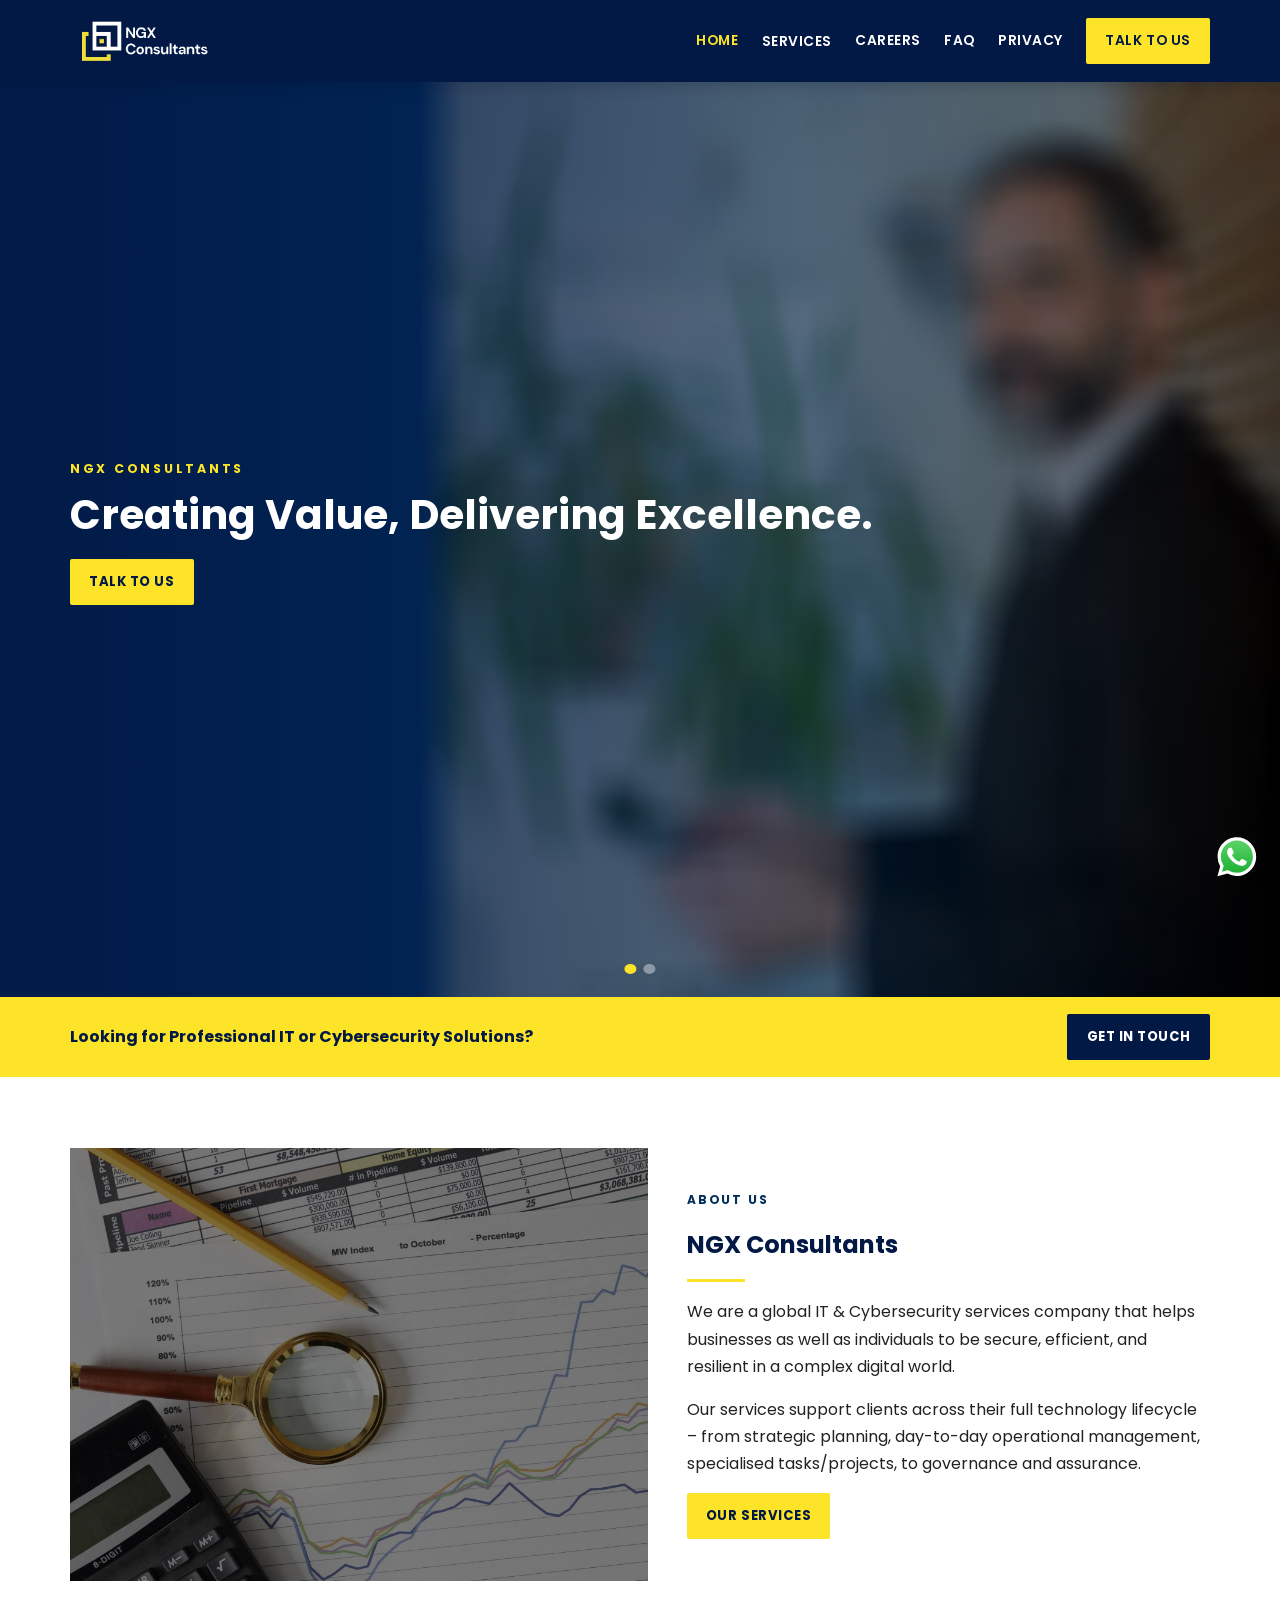
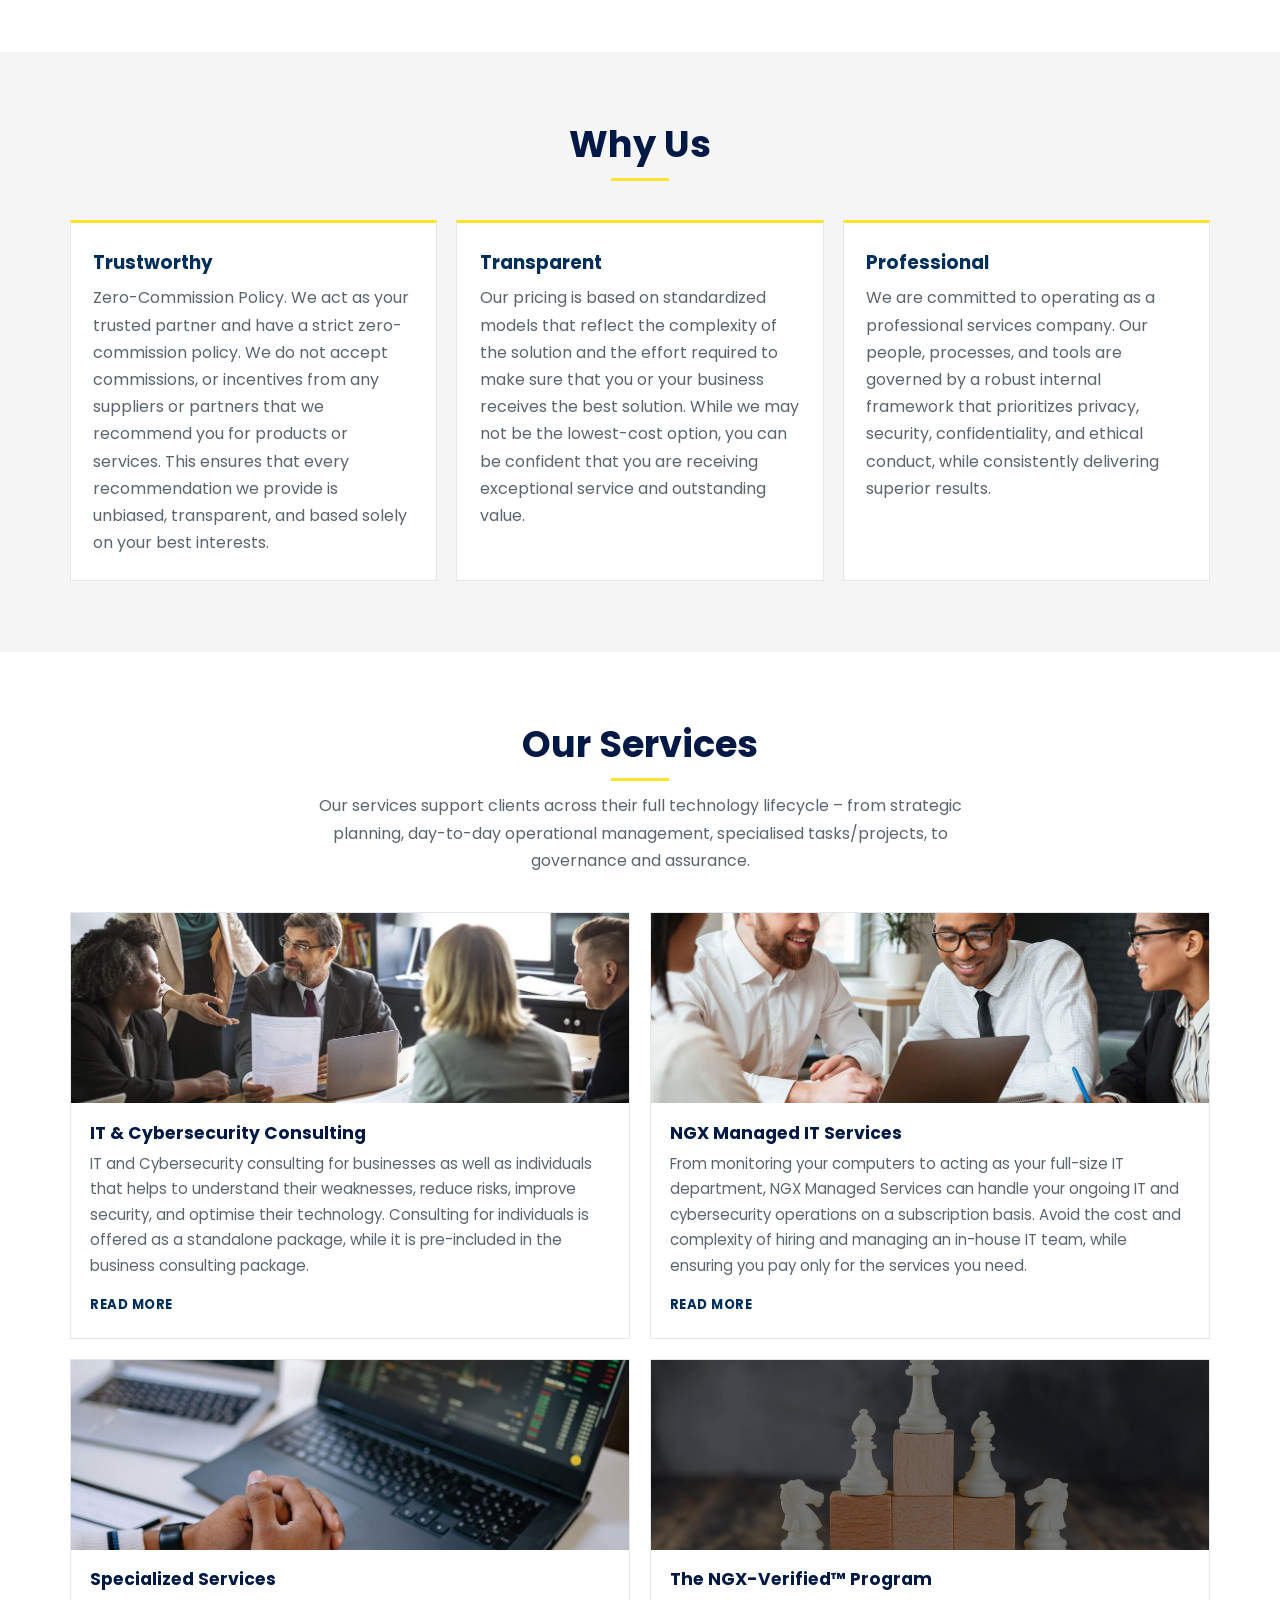
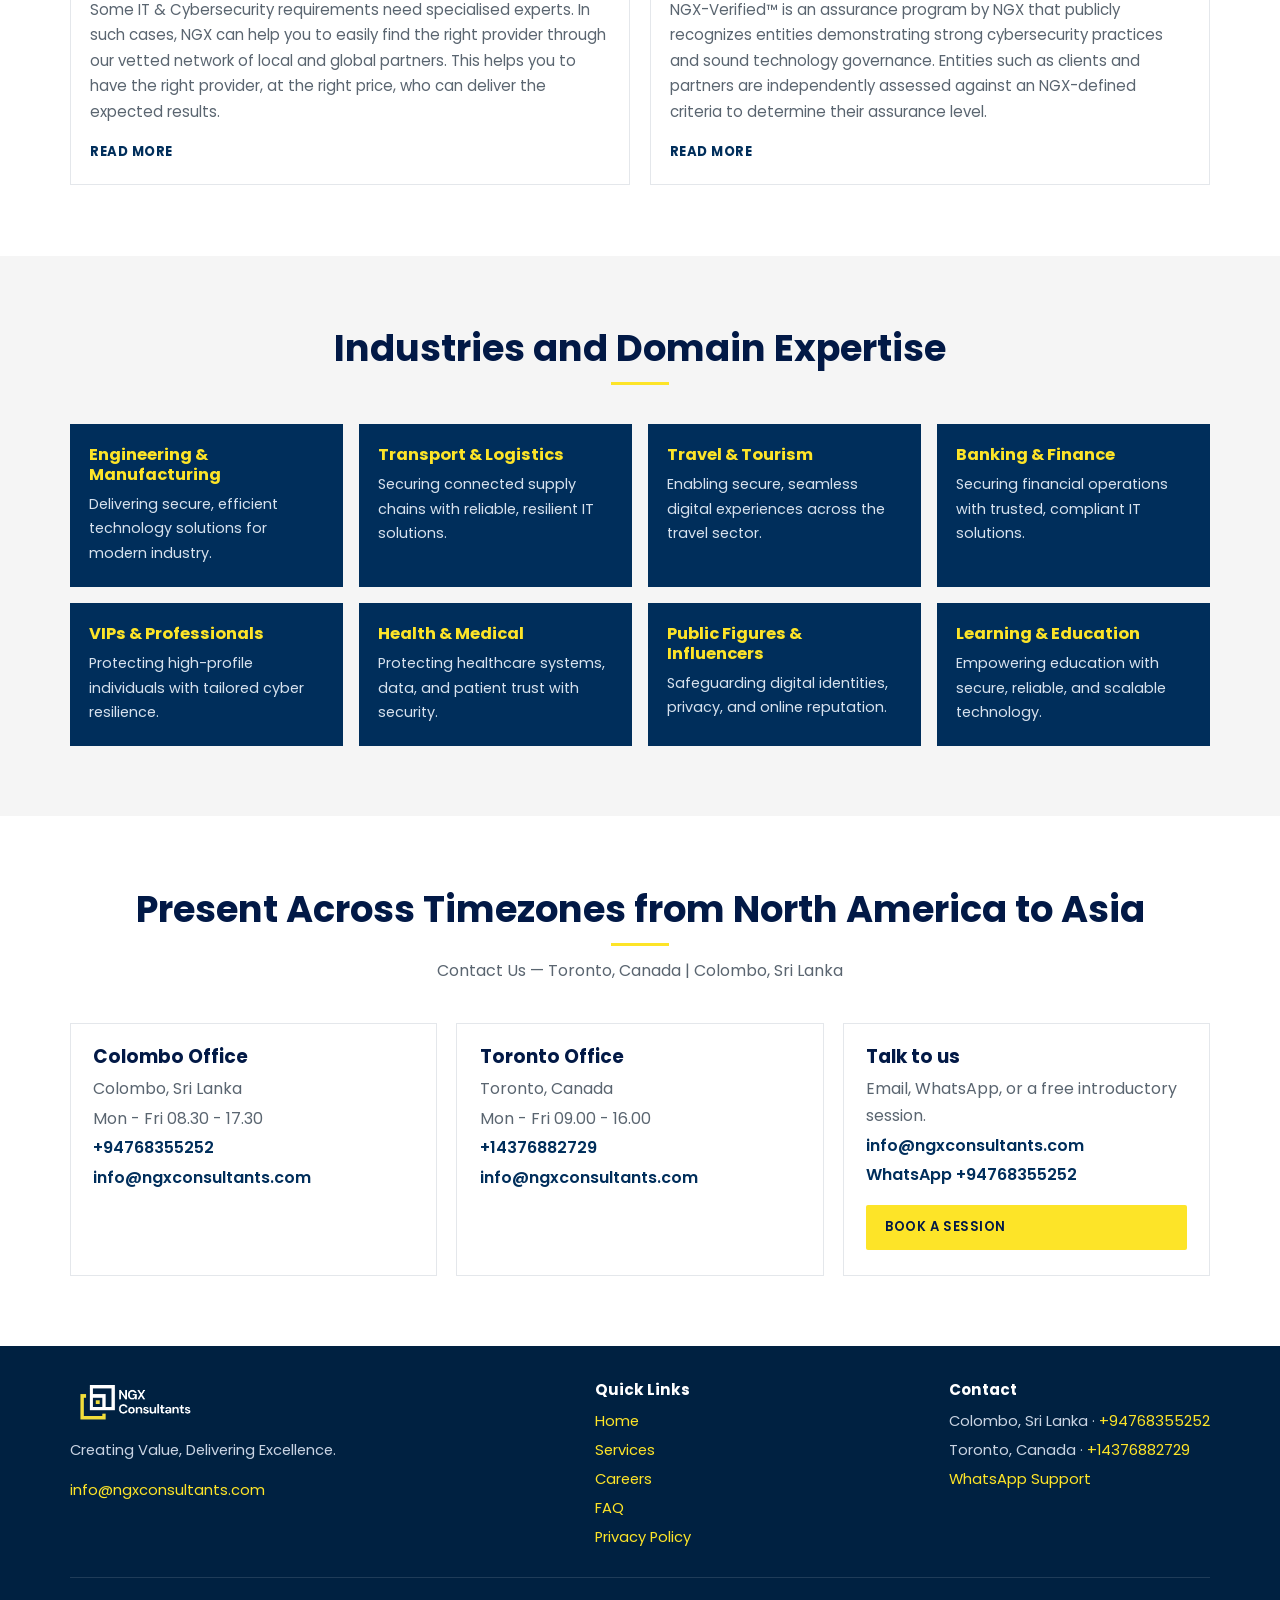
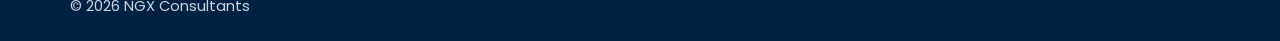
==== commit bde7c7c6: "Point Talk to us and Book a Session to Microsoft Bookings" ====
--- a/index.html
+++ b/index.html
@@ -10,7 +10,7 @@
   <link rel="preconnect" href="https://fonts.googleapis.com">
   <link rel="preconnect" href="https://fonts.gstatic.com" crossorigin>
   <link href="https://fonts.googleapis.com/css2?family=Poppins:ital,wght@0,400;0,500;0,600;0,700;1,400&display=swap" rel="stylesheet">
-  <link rel="stylesheet" href="css/styles.css?v=3">
+  <link rel="stylesheet" href="css/styles.css?v=4">
 </head>
 <body>
   <!-- include:header -->
@@ -35,11 +35,13 @@
         <a href="careers.html">Careers</a>
         <a href="faq.html">FAQ</a>
         <a href="privacy.html">Privacy</a>
-        <a class="btn" href="https://wa.me/94768355252?text=Hello%20I%20want%20to%20ask%20about%20" target="_blank" rel="noopener noreferrer">Talk to us</a>
+        <a class="btn" href="https://bookings.cloud.microsoft/book/ConsultingIntroductionSession@ngxconsultants.com/s/-zpdRLckyk-PT0Z-2DEPkA2" target="_blank" rel="noopener noreferrer">Talk to us</a>
       </nav>
     </div>
   </header>
 <!-- /include:header -->
+
+
 
 
   <main id="main">
@@ -53,7 +55,7 @@
         <p class="kicker">NGX Consultants</p>
         <h1 id="hero-title">Creating Value, <span class="nowrap">Delivering&nbsp;Excellence.</span></h1>
         <div class="hero-actions">
-          <a class="btn" href="https://wa.me/94768355252?text=Hello%20I%20want%20to%20ask%20about%20" target="_blank" rel="noopener noreferrer">Talk to us</a>
+          <a class="btn" href="https://bookings.cloud.microsoft/book/ConsultingIntroductionSession@ngxconsultants.com/s/-zpdRLckyk-PT0Z-2DEPkA2" target="_blank" rel="noopener noreferrer">Talk to us</a>
         </div>
       </div>
       <div class="hero-dots">
@@ -64,7 +66,7 @@
     <div class="band">
       <div class="wrap band-inner">
         <p><strong>Looking for Professional IT or Cybersecurity Solutions?</strong></p>
-        <a class="btn" href="https://wa.me/94768355252?text=Hello%20I%20want%20to%20ask%20about%20" target="_blank" rel="noopener noreferrer">Get in touch</a>
+        <a class="btn" href="https://bookings.cloud.microsoft/book/ConsultingIntroductionSession@ngxconsultants.com/s/-zpdRLckyk-PT0Z-2DEPkA2" target="_blank" rel="noopener noreferrer">Get in touch</a>
       </div>
     </div>
 
@@ -197,7 +199,7 @@
             <p>Email, WhatsApp, or a free introductory session.</p>
             <a href="mailto:info@ngxconsultants.com">info@ngxconsultants.com</a>
             <a href="https://wa.me/94768355252?text=Hello%20NGX%20Team,%20I%20want%20to%20" target="_blank" rel="noopener noreferrer">WhatsApp +94768355252</a>
-            <p style="margin-top:1rem"><a class="btn" href="https://wa.me/94768355252?text=Hello%20I%20want%20to%20ask%20about%20" target="_blank" rel="noopener noreferrer">Book a Session</a></p>
+            <p style="margin-top:1rem"><a class="btn" href="https://bookings.cloud.microsoft/book/ConsultingIntroductionSession@ngxconsultants.com/s/-zpdRLckyk-PT0Z-2DEPkA2" target="_blank" rel="noopener noreferrer">Book a Session</a></p>
           </article>
         </div>
       </div>
@@ -208,7 +210,7 @@
     <div class="wrap">
       <div class="foot-grid">
         <div>
-          <a href="index.html"><img src="images/logo-dark.png" alt="NGX Consultants" style="height:42px;width:auto"></a>
+          <a class="footer-logo" href="index.html"><img src="images/logo-dark.png" alt="NGX Consultants" style="height:42px;width:auto"></a>
           <p>Creating Value, Delivering Excellence.</p>
           <p><a href="mailto:info@ngxconsultants.com">info@ngxconsultants.com</a></p>
         </div>
@@ -236,6 +238,8 @@
   </footer>
 <!-- /include:footer -->
 
+
+
   <script src="js/main.js"></script>
   <script src="js/whatsapp-widget.js"></script>
 </body>
--- a/css/styles.css
+++ b/css/styles.css
@@ -324,7 +324,29 @@
     position: relative;
     justify-content: center;
   }
-  .logo { margin-inline: auto; }
+  .site-header .logo {
+    display: flex;
+    justify-content: center;
+    width: 100%;
+  }
+  .site-header .logo img { margin-inline: auto; }
+  footer { text-align: center; }
+  .foot-grid {
+    justify-content: center;
+    flex-direction: column;
+    align-items: center;
+    text-align: center;
+  }
+  .foot-grid > div { width: 100%; }
+  .footer-logo {
+    display: flex;
+    justify-content: center;
+  }
+  .footer-logo img {
+    display: block;
+    margin-inline: auto;
+  }
+  .credit { text-align: center; }
   .nav {
     display: none;
   }
@@ -354,19 +376,5 @@
   .hero-break { display: block; }
   .cards-4, .industries, .cards-2 { grid-template-columns: 1fr; }
   .top-offices { gap: .2rem; }
-  footer { text-align: center; }
-  .foot-grid {
-    justify-content: center;
-    flex-direction: column;
-    align-items: center;
-    text-align: center;
-  }
-  .foot-grid > div { width: 100%; }
-  footer .foot-grid a:has(img) { display: block; }
-  footer .foot-grid img {
-    display: block;
-    margin-inline: auto;
-  }
-  .credit { text-align: center; }
   .band-inner { justify-content: center; text-align: center; }
 }
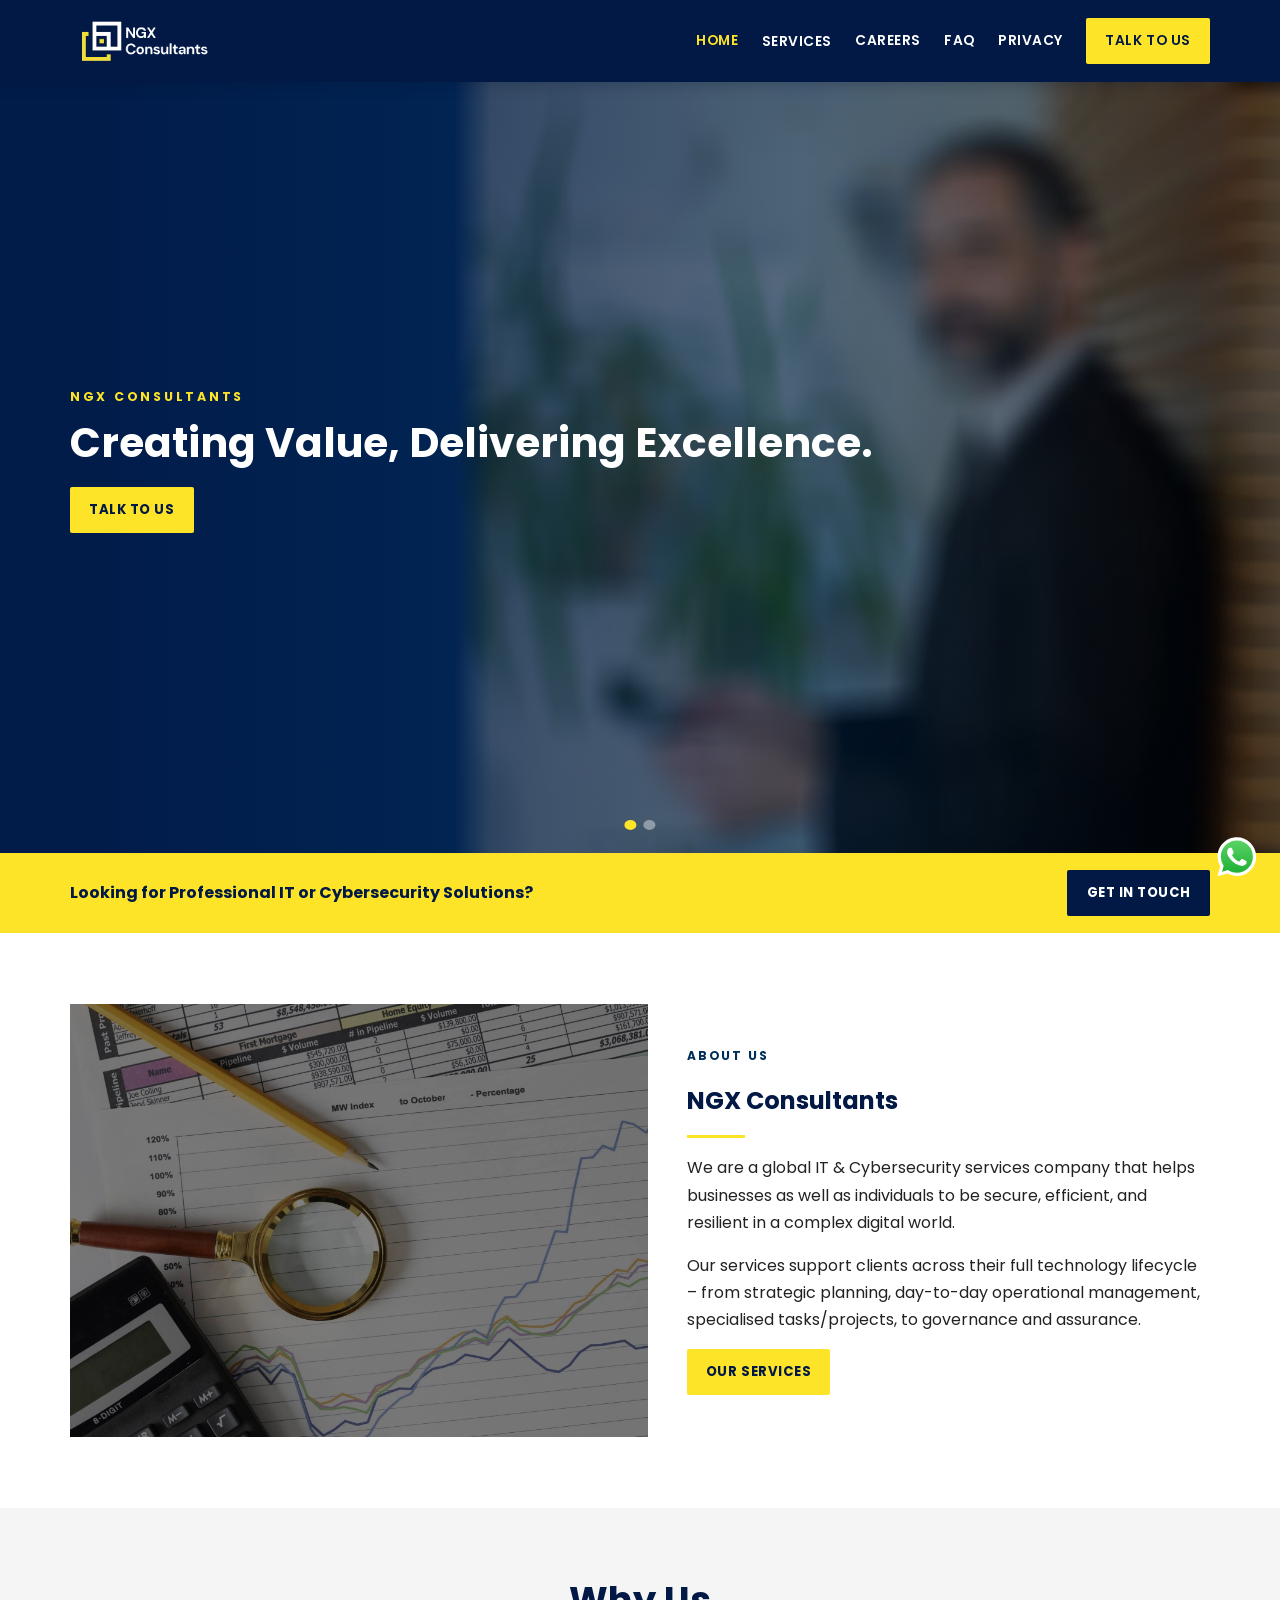
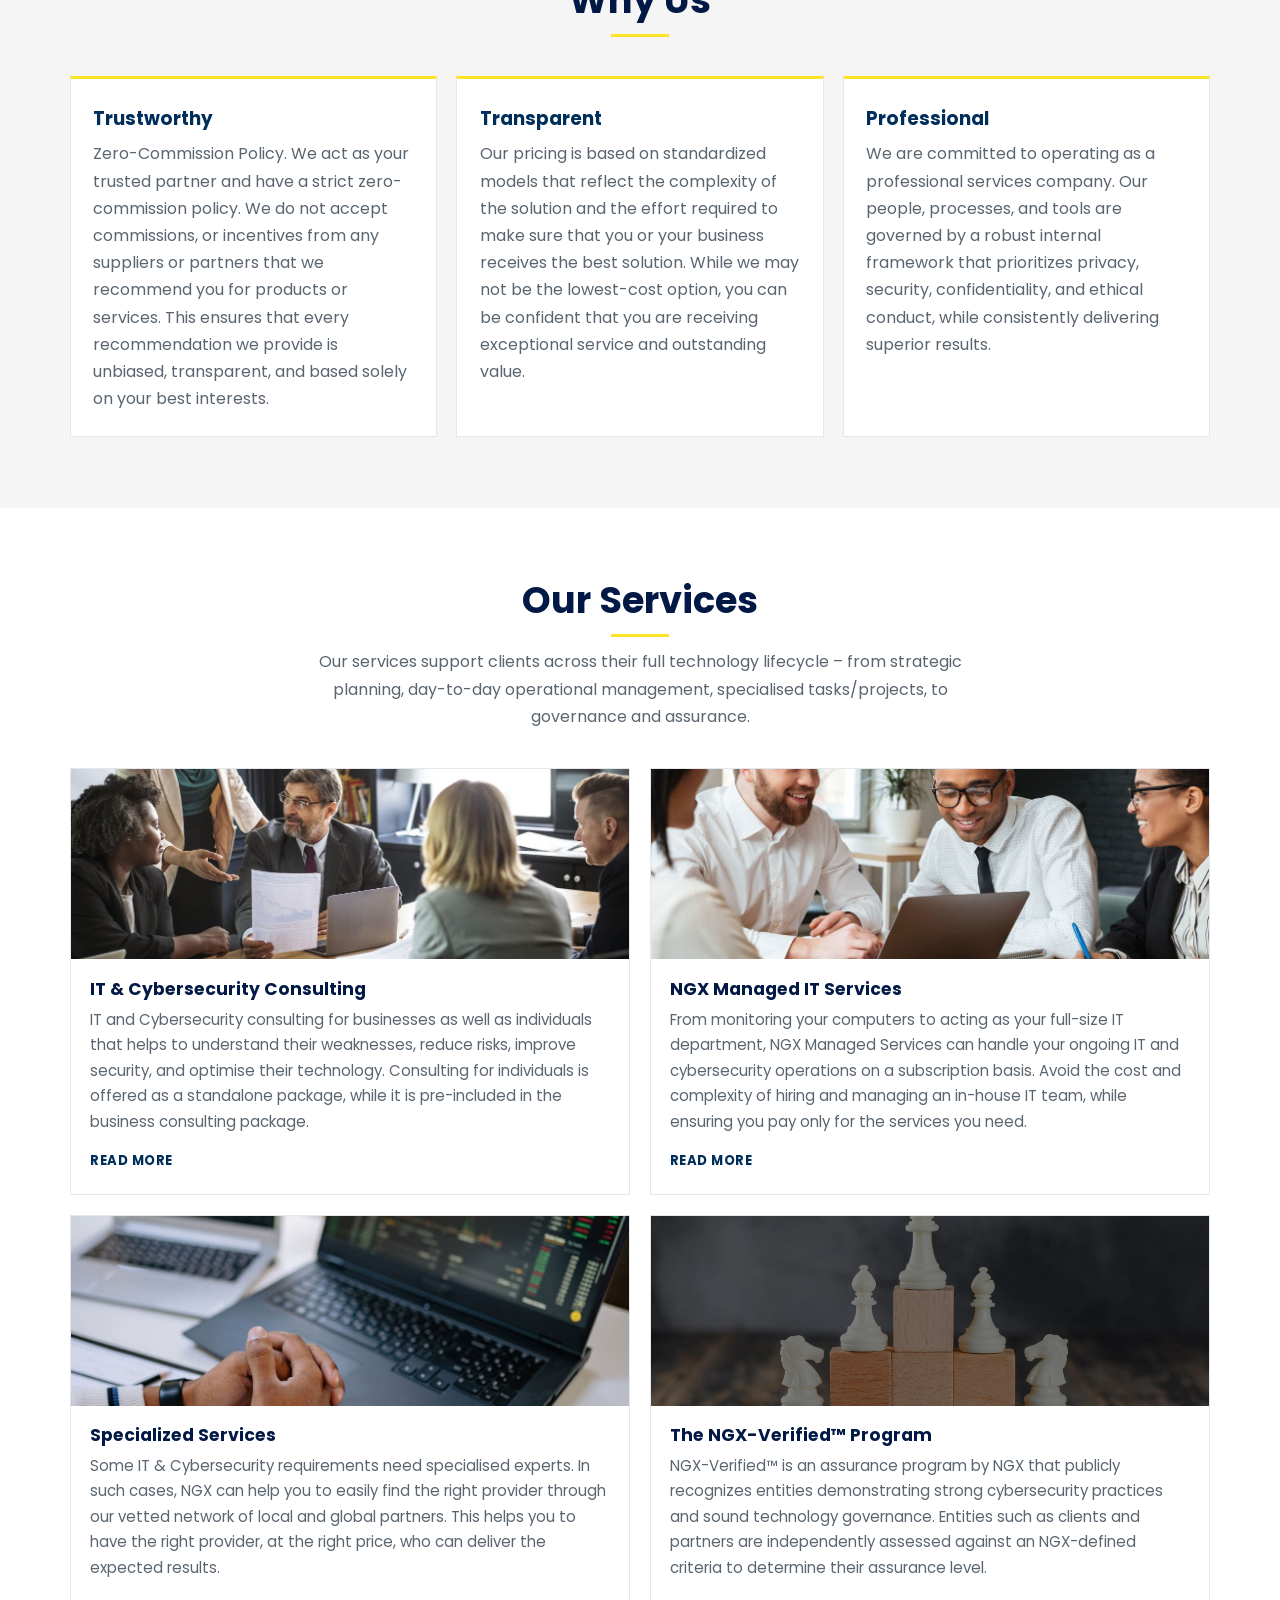
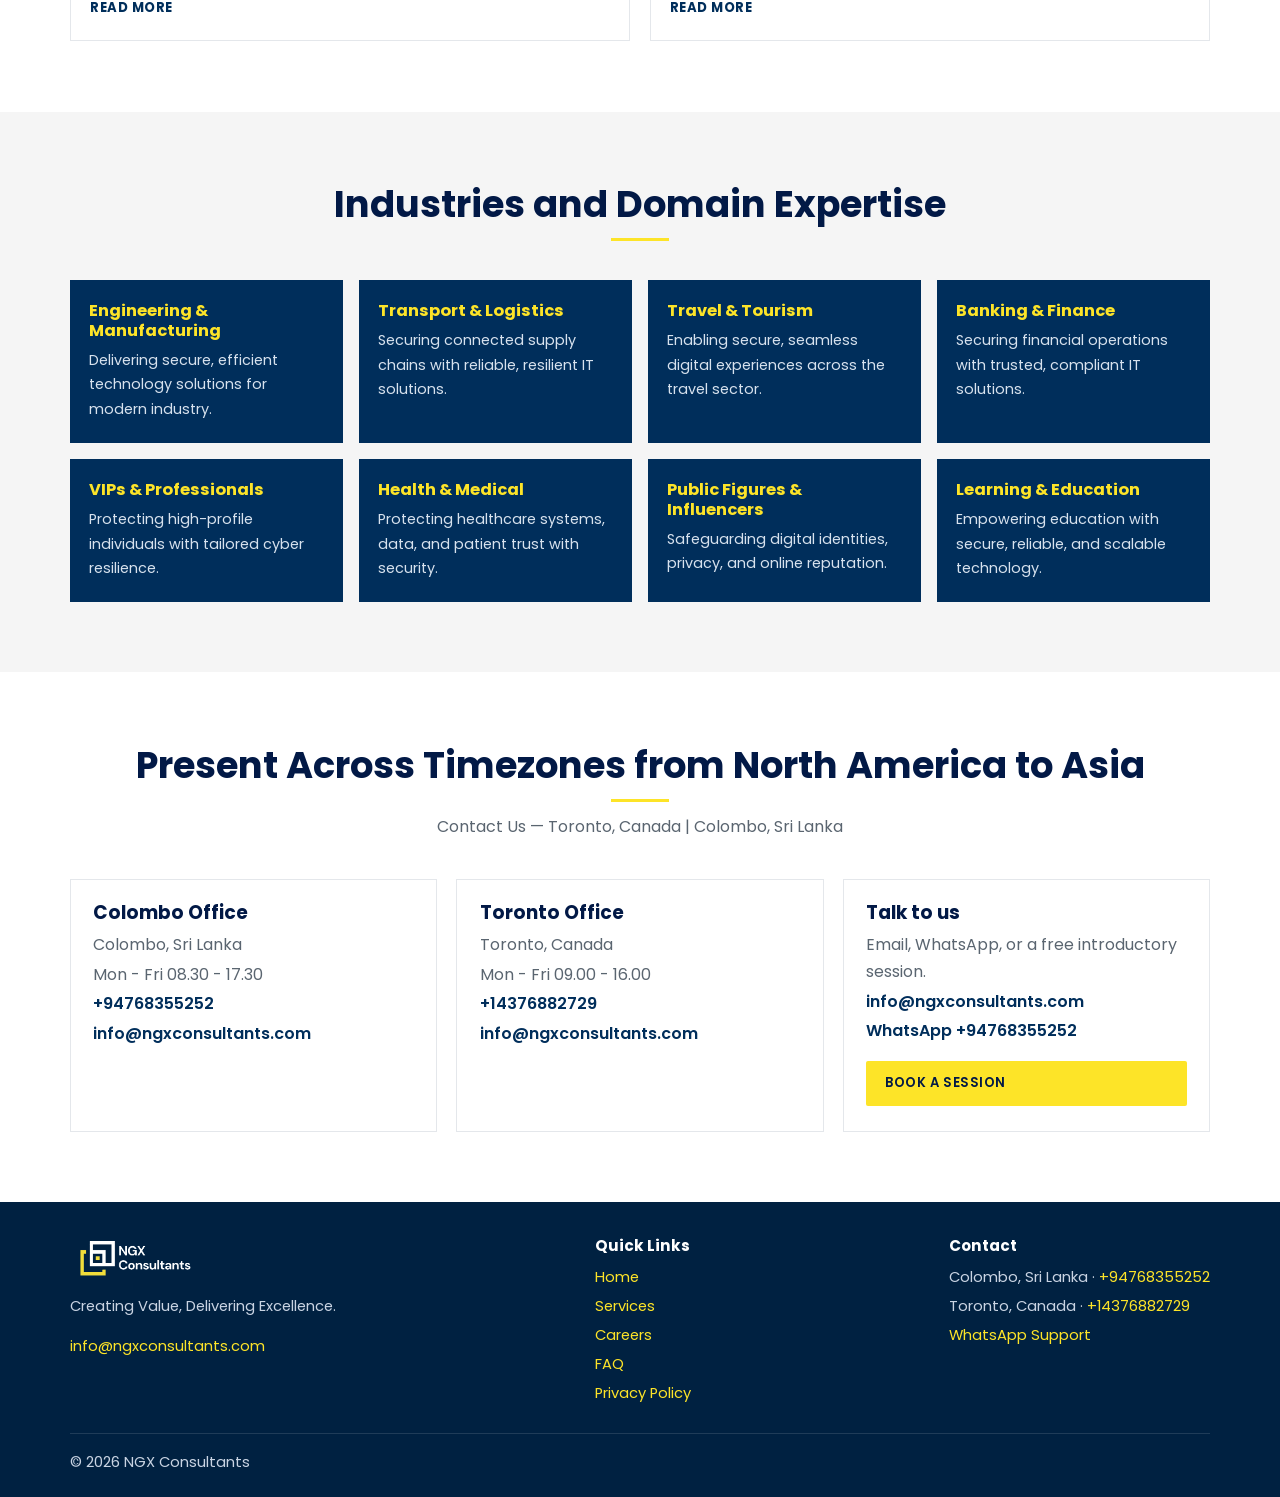
==== commit d8c76173: "Reduce home banner height to about 70vh" ====
--- a/index.html
+++ b/index.html
@@ -10,7 +10,7 @@
   <link rel="preconnect" href="https://fonts.googleapis.com">
   <link rel="preconnect" href="https://fonts.gstatic.com" crossorigin>
   <link href="https://fonts.googleapis.com/css2?family=Poppins:ital,wght@0,400;0,500;0,600;0,700;1,400&display=swap" rel="stylesheet">
-  <link rel="stylesheet" href="css/styles.css?v=4">
+  <link rel="stylesheet" href="css/styles.css?v=5">
 </head>
 <body>
   <!-- include:header -->
--- a/css/styles.css
+++ b/css/styles.css
@@ -95,7 +95,7 @@
 }
 
 /* Hero */
-.hero { position: relative; min-height: 86vh; color: #fff; overflow: hidden; background: var(--navy); }
+.hero { position: relative; min-height: 70vh; color: #fff; overflow: hidden; background: var(--navy); }
 .slides { position: absolute; inset: 0; }
 .slide {
   position: absolute; inset: 0;
@@ -109,7 +109,7 @@
   pointer-events: none;
 }
 .hero-copy {
-  position: relative; z-index: 3; min-height: 86vh;
+  position: relative; z-index: 3; min-height: 70vh;
   display: flex; flex-direction: column; justify-content: center;
   padding: 5rem 0 6rem;
 }
@@ -370,7 +370,7 @@
     top: 50%;
     transform: translateY(-50%);
   }
-  .hero, .hero-copy { min-height: 74vh; }
+  .hero, .hero-copy { min-height: 60vh; }
 }
 @media (max-width: 640px) {
   .hero-break { display: block; }
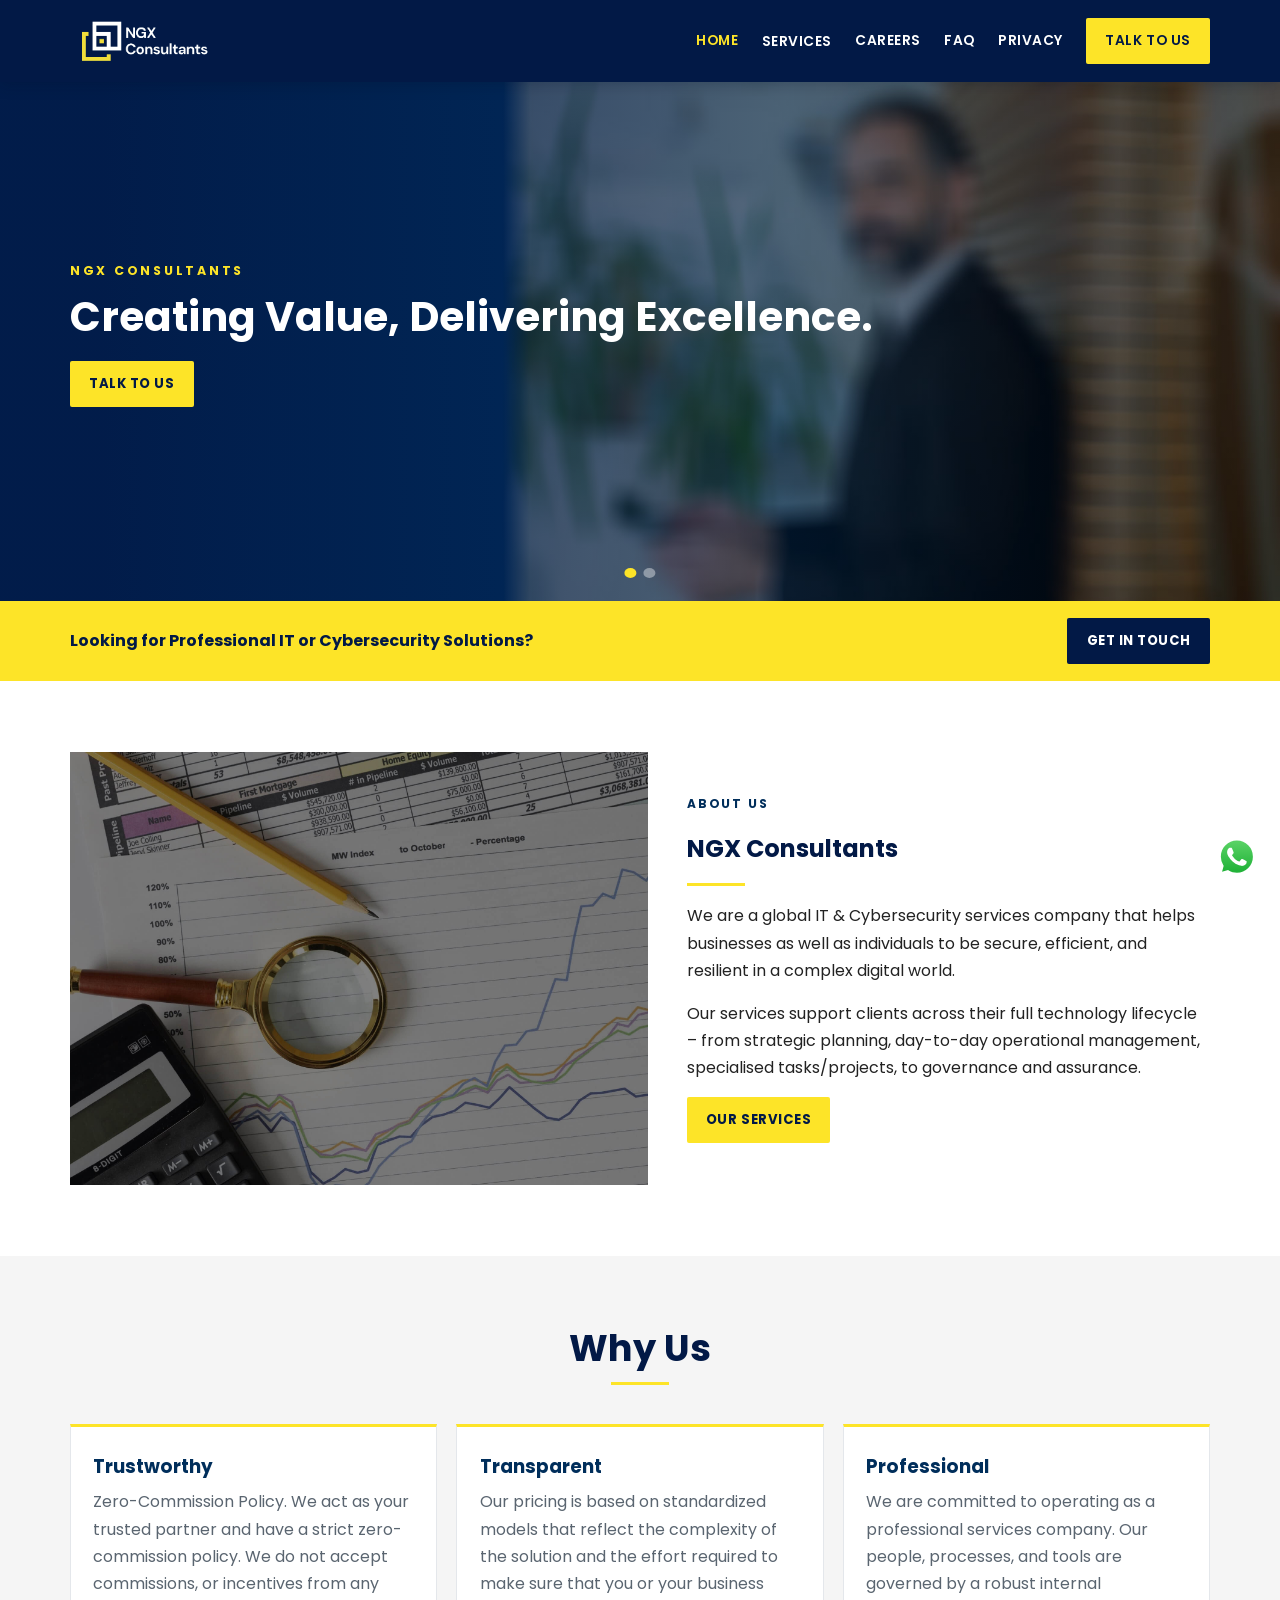
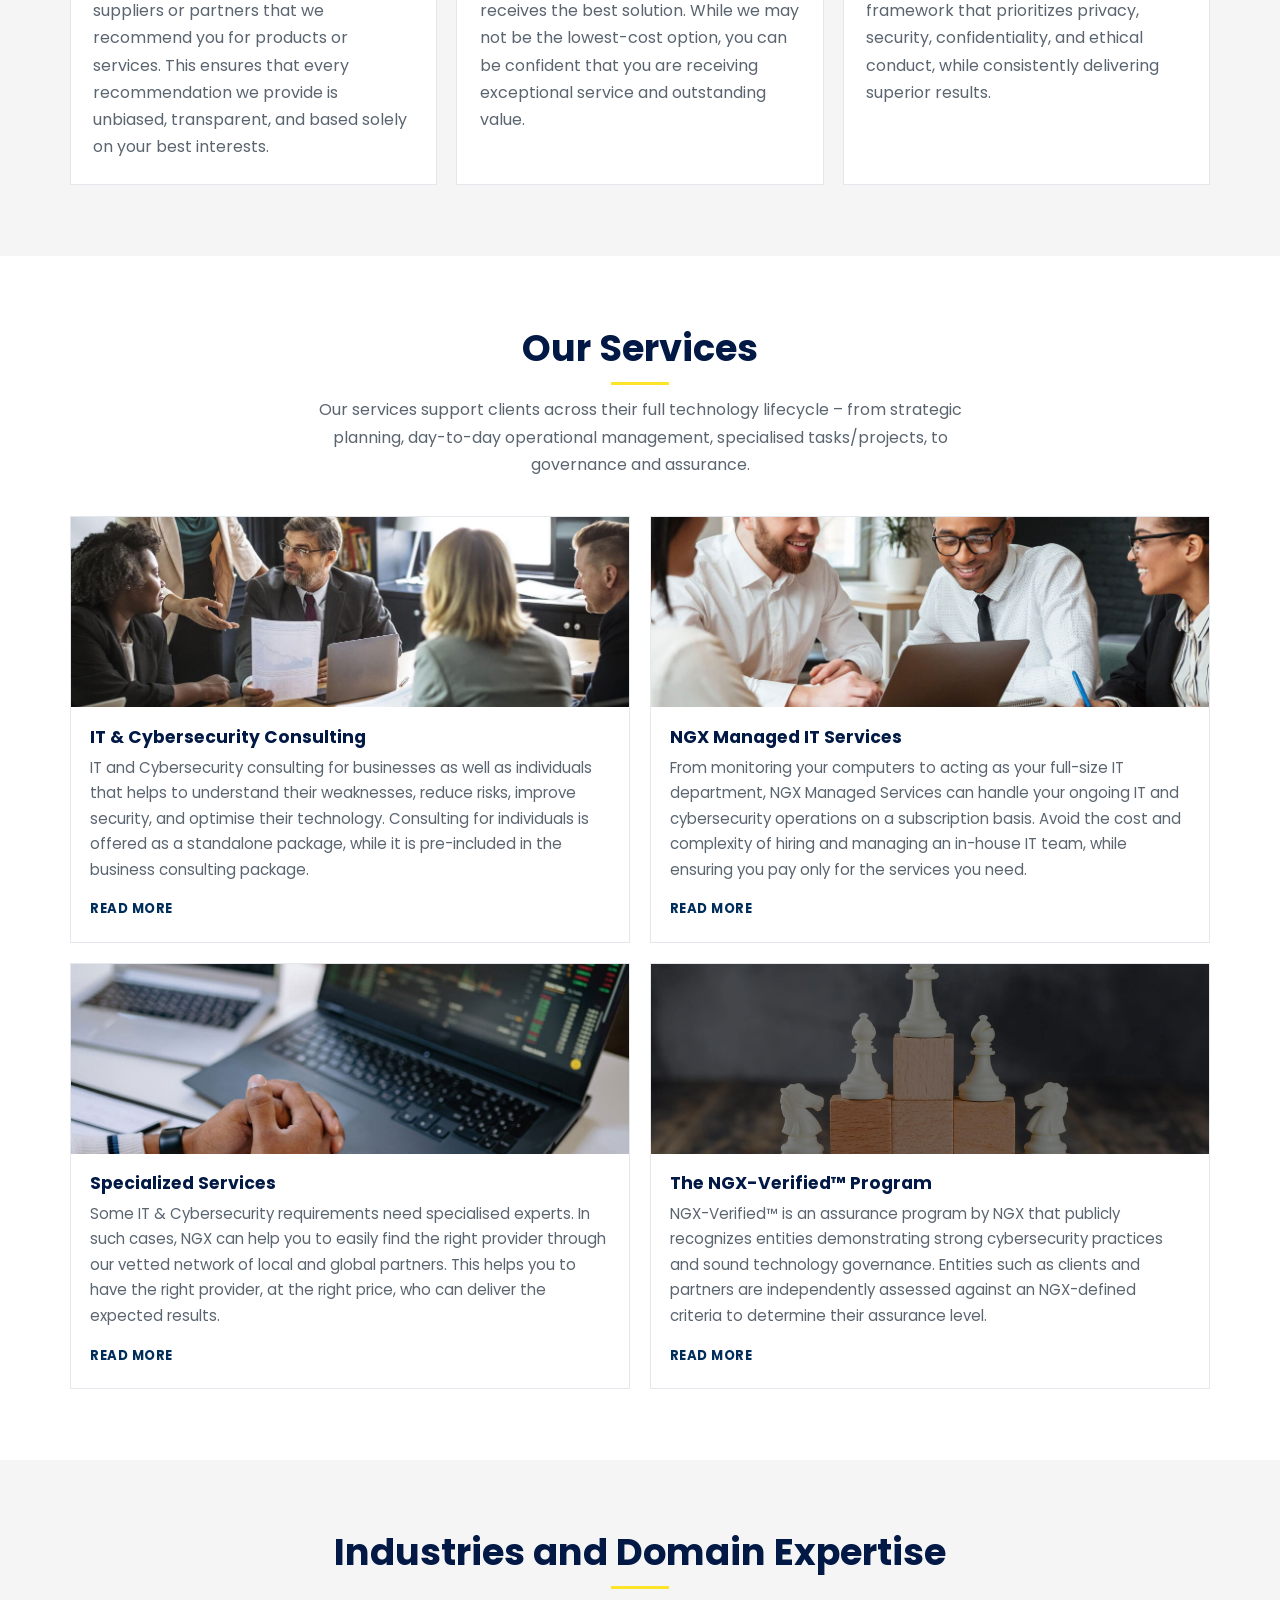
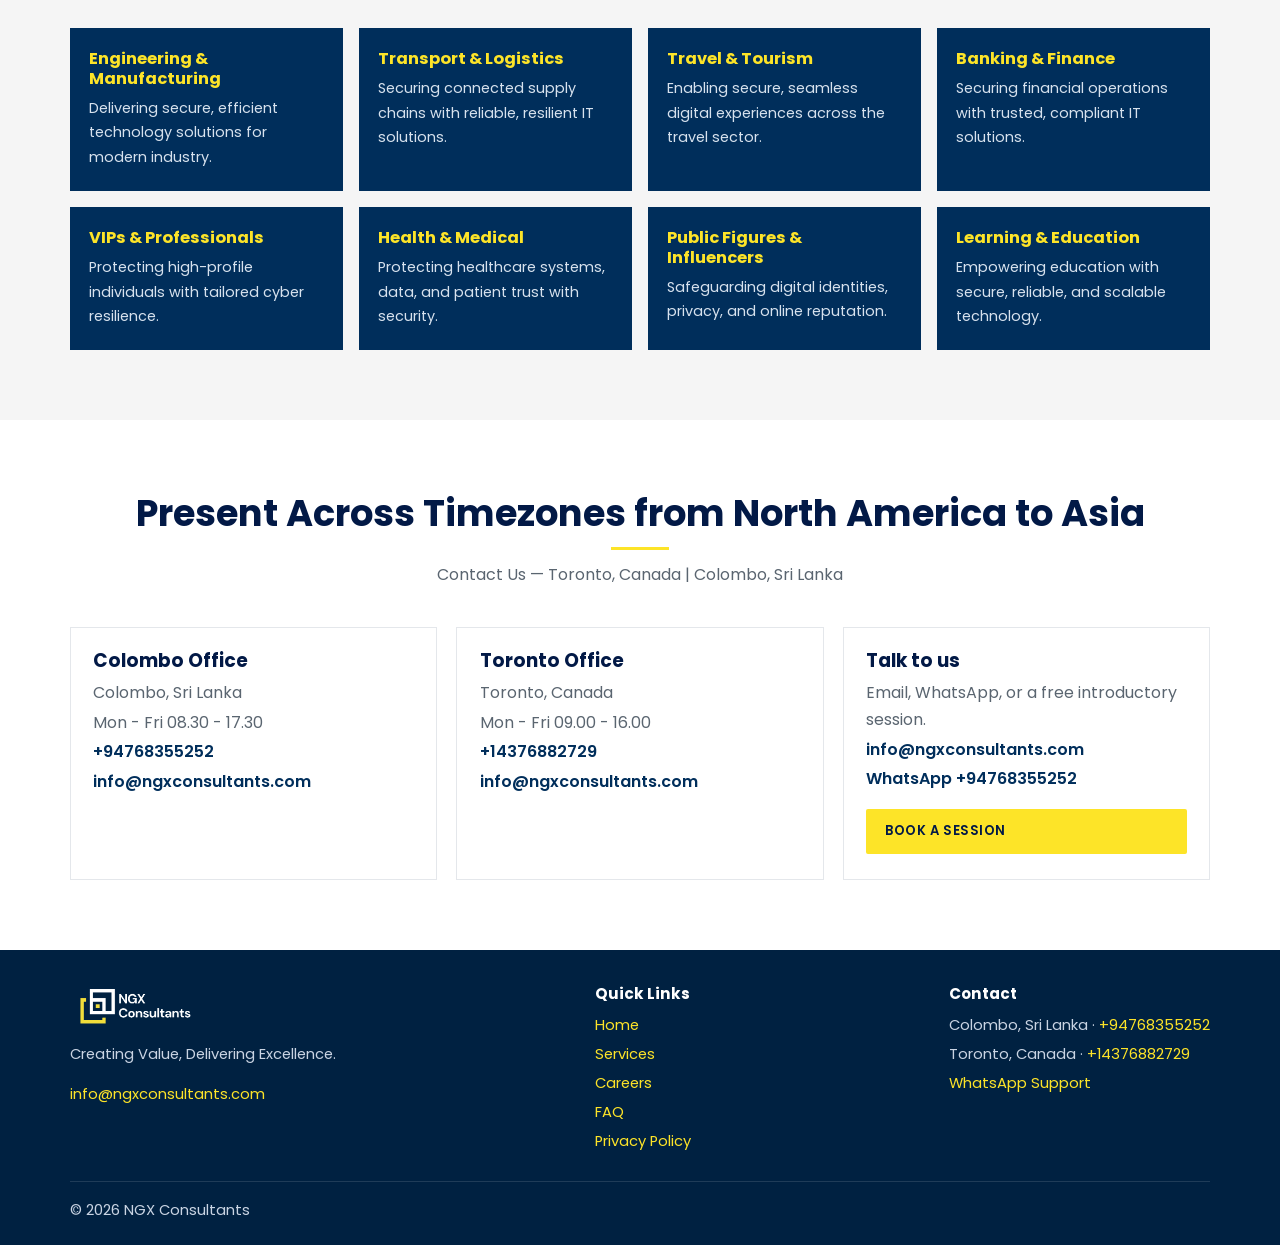
==== commit 7534ca1e: "Reduce home banner height to 60% of previous (42vh)" ====
--- a/index.html
+++ b/index.html
@@ -10,7 +10,7 @@
   <link rel="preconnect" href="https://fonts.googleapis.com">
   <link rel="preconnect" href="https://fonts.gstatic.com" crossorigin>
   <link href="https://fonts.googleapis.com/css2?family=Poppins:ital,wght@0,400;0,500;0,600;0,700;1,400&display=swap" rel="stylesheet">
-  <link rel="stylesheet" href="css/styles.css?v=5">
+  <link rel="stylesheet" href="css/styles.css?v=6">
 </head>
 <body>
   <!-- include:header -->
--- a/css/styles.css
+++ b/css/styles.css
@@ -95,7 +95,7 @@
 }
 
 /* Hero */
-.hero { position: relative; min-height: 70vh; color: #fff; overflow: hidden; background: var(--navy); }
+.hero { position: relative; min-height: 42vh; color: #fff; overflow: hidden; background: var(--navy); }
 .slides { position: absolute; inset: 0; }
 .slide {
   position: absolute; inset: 0;
@@ -109,7 +109,7 @@
   pointer-events: none;
 }
 .hero-copy {
-  position: relative; z-index: 3; min-height: 70vh;
+  position: relative; z-index: 3; min-height: 42vh;
   display: flex; flex-direction: column; justify-content: center;
   padding: 5rem 0 6rem;
 }
@@ -370,7 +370,7 @@
     top: 50%;
     transform: translateY(-50%);
   }
-  .hero, .hero-copy { min-height: 60vh; }
+  .hero, .hero-copy { min-height: 36vh; }
 }
 @media (max-width: 640px) {
   .hero-break { display: block; }
